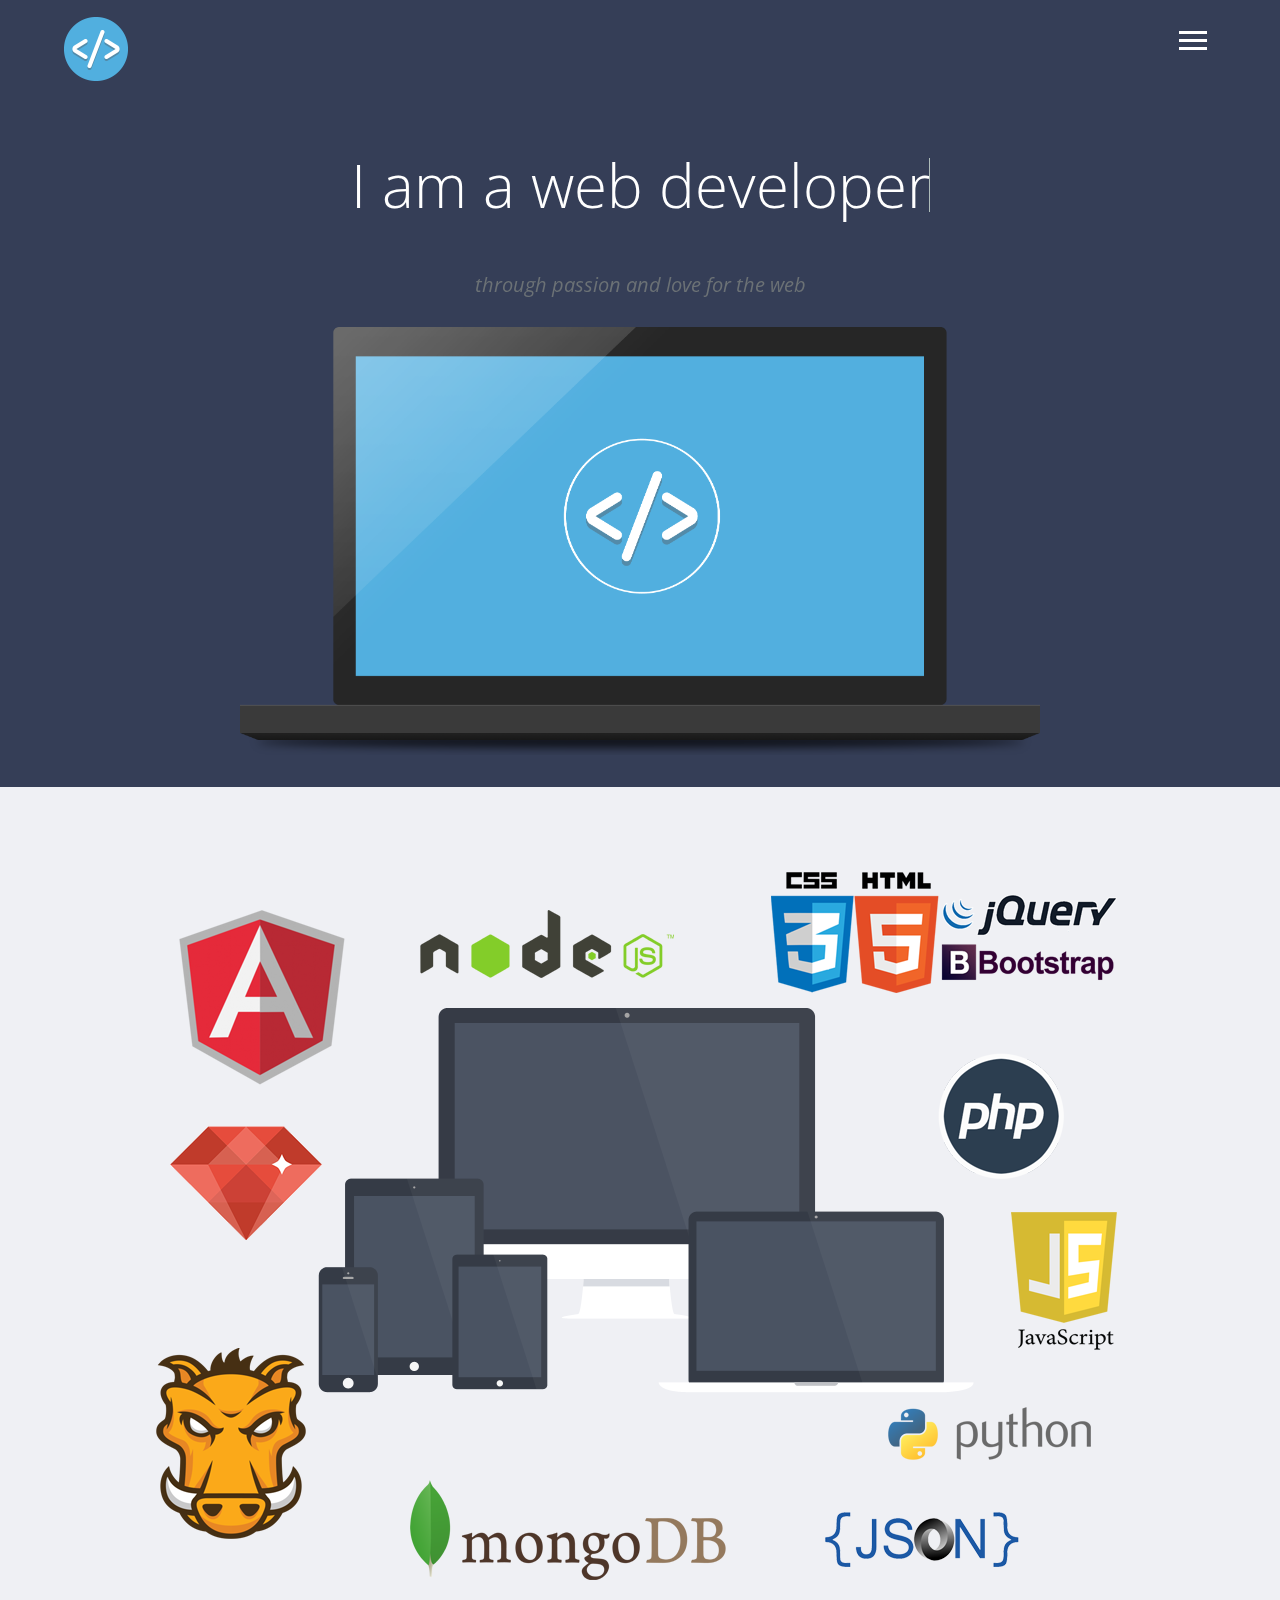
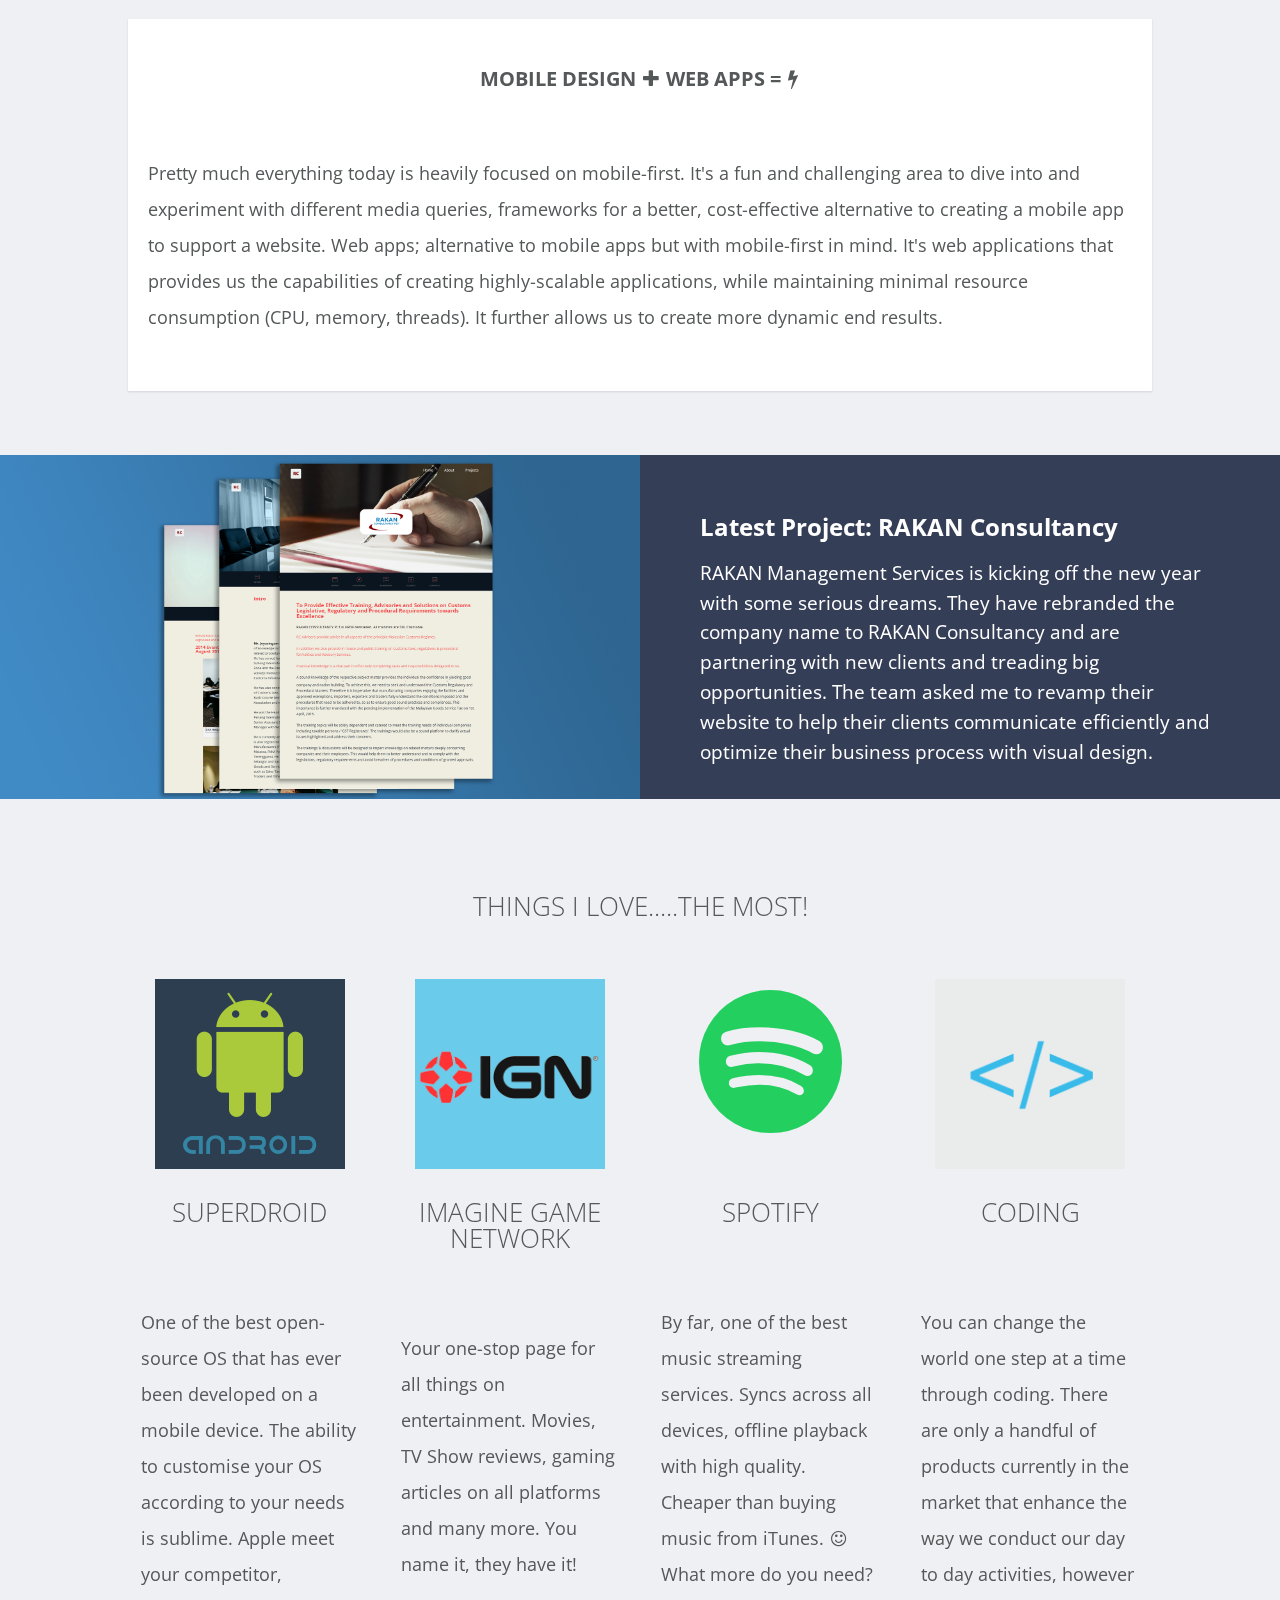
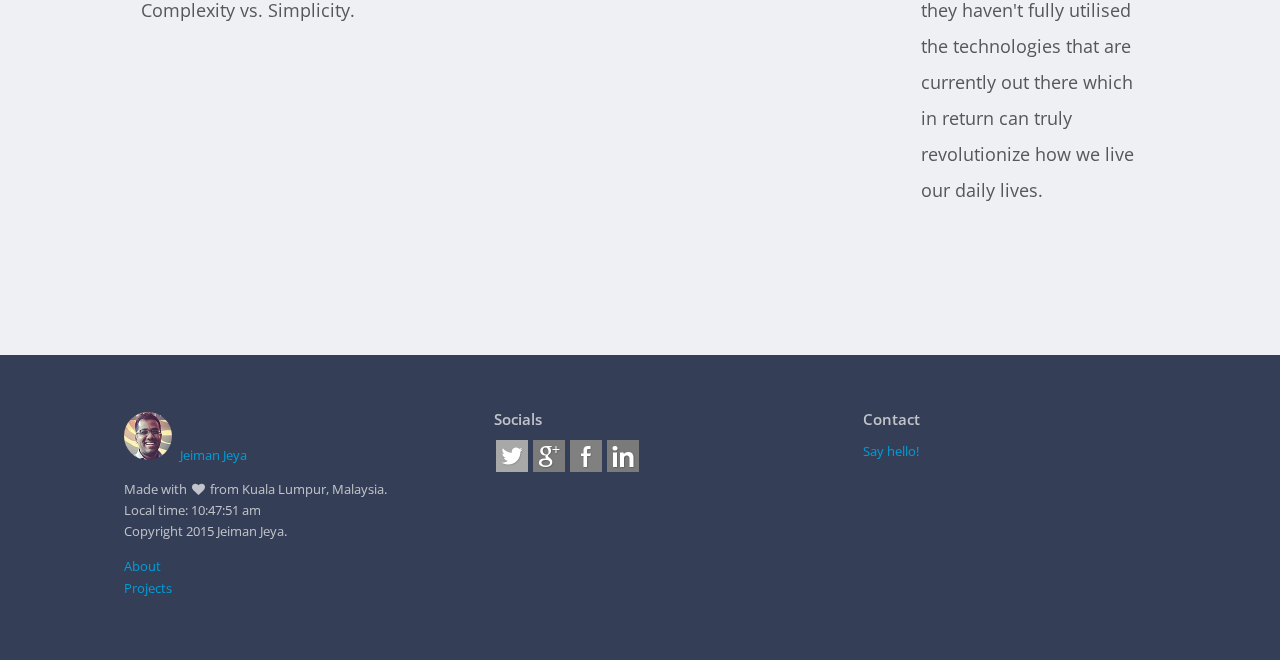
==== index.html @ 1b8a64f5 "Initial commit" ====
<!doctype html>
<html lang="en" class="no-js">

<head>
    <meta charset="UTF-8">
    <meta name="viewport" content="width=device-width, initial-scale=1, maximum-scale=1.0">

    <link href='http://fonts.googleapis.com/css?family=Open+Sans:300italic,400italic,600italic,700italic,800italic,400,300,600,700,800' rel='stylesheet' type='text/css'>
    <link rel="apple-touch-icon" href="/img/icons/60.png">
    <link rel="apple-touch-icon" sizes="76x76" href="/img/icons/76.png">
    <link rel="apple-touch-icon" sizes="120x120" href="/img/icons/120.png">
    <link rel="apple-touch-icon" sizes="152x152" href="/img/icons/152.png">

    <link rel="icon" sizes="196x196" href="/img/icons/196.png">
    <link rel="icon" sizes="128x128" href="/img/icons/128.png">
    <link rel="stylesheet" href="css/reset.css">
    <!-- CSS reset -->
    <link rel="stylesheet" href="css/style.css">
    <link rel="stylesheet" href="css/col-setup.css">
    <link rel="stylesheet" href="css/font-awesome.css">
    <!-- Resource style -->
    <script src="js/modernizr.js"></script>

    <!-- Modernizr -->

    <title>Jeiman Jeya</title>
</head>

<body>
    <header class="cd-header">
        <a class="cd-logo"><img src="img/cd-logo-small-v2.png" alt="Logo">
        </a>
        <a href="#0" class="cd-3d-nav-trigger">
			Menu
			<span></span>
		</a>
    </header>
    <!-- .cd-header -->

    <main>
        <section class="intro-container">
            <section class="cd-intro">
                <h1 class="cd-headline letters type">
                <span>I am a</span>
                <span class="cd-words-wrapper waiting">
                    <b class="is-visible">web developer</b>
                    <b>graphic designer</b>
                    <b>IT solutionist</b>
                    <b>software engineer</b>
                </span>
            </h1>
                <em>through passion and love for the web</em>
            </section>
            <!-- cd-intro -->

            <div class="main-img-preview">
                <img src="img/flat-laptop.png" alt="product quick view">
                <br>
                <br>
            </div>
        </section>

        <section class="cd-section">
            <img class="img-responsive" src="img/webapps.png" alt="webapps">

            <div class="container-box">
                <h2>Mobile Design <i class="fa fa-plus"></i> Web Apps = <i class="fa fa-bolt"></i></h2>

                <p>Pretty much everything today is heavily focused on mobile-first. It's a fun and challenging area to dive into and experiment with different media queries, frameworks for a better, cost-effective alternative to creating a mobile app to support a website. Web apps; alternative to mobile apps but with mobile-first in mind. It's web applications that provides us the capabilities of creating highly-scalable applications, while maintaining minimal resource consumption (CPU, memory, threads). It further allows us to create more dynamic end results.</p>
            </div>
        </section>
        <!-- .cd-section -->


        <section class="cd-single-item">
            <div class="cd-slider-wrapper">
                <ul class="cd-slider">
                    <li class="selected"><img src="img/img-1.jpg" alt="RAKAN Consultancy">
                    </li>
                </ul>
                <!-- cd-slider -->

                <ul class="cd-slider-navigation">
                    <li><a href="#0" class="cd-prev inactive">Next</a>
                    </li>
                    <li><a href="#0" class="cd-next">Prev</a>
                    </li>
                </ul>
                <!-- cd-slider-navigation -->

                <a href="#0" class="cd-close">Close</a>
            </div>
            <!-- cd-slider-wrapper -->

            <div class="cd-item-info">
                <h2>Latest Project: RAKAN Consultancy</h2>

                <p>RAKAN Management Services is kicking off the new year with some serious dreams. They have rebranded the company name to RAKAN Consultancy and are partnering with new clients and treading big opportunities. The team asked me to revamp their website to help their clients communicate efficiently and optimize their business process with visual design.</p>
            </div>
            <!-- cd-item-info -->
        </section>
        <!-- cd-single-item -->

        <section class="cd-section">


            <h2>Things I love.....the most!</h2>
            <div class="section group">
                <div class="col span_1_of_4"><img class="img-responsive" src="img/android.png" alt="android" width="190" height="190">
                    <h2>Superdroid</h2>
                    <p>One of the best open-source OS that has ever been developed on a mobile device. The ability to customise your OS according to your needs is sublime. Apple meet your competitor, Complexity vs. Simplicity.</p>
                </div>

                <div class="col span_1_of_4"><img class="img-responsive" src="img/ign.png" alt="ign" width="190" height="190">
                    <h2>Imagine Game Network</h2>
                    <p>Your one-stop page for all things on entertainment. Movies, TV Show reviews, gaming articles on all platforms and many more. You name it, they have it!</p>
                </div>

                <div class="col span_1_of_4">
                    <div class="spotify"><i class="fa fa-spotify fa-6x"></i>
                    </div>
                    <!--img class="img-responsive" src="img/bf3.png" alt="bf3" width="190" height="190"-->
                    <h2>Spotify</h2>
                    <p>By far, one of the best music streaming services. Syncs across all devices, offline playback with high quality. Cheaper than buying music from iTunes. <i class="fa fa-smile-o"></i> What more do you need?</p>
                </div>

                <div class="col span_1_of_4"><img class="img-responsive" src="img/coding.png" alt="coding" width="190" height="190">
                    <h2>Coding</h2>
                    <p>You can change the world one step at a time through coding. There are only a handful of products currently in the market that enhance the way we conduct our day to day activities, however they haven't fully utilised the technologies that are currently out there which in return can truly revolutionize how we live our daily lives.</p>
                </div>
            </div>
        </section>
        <!-- .cd-section -->

        <section class="cd-footer">

            <div class="section-footer group">
                <div class="col-footer span_1_of_3">
                    <span class="avatar-contact">
                    <img class="avatar" src="img/jeiman.png" alt="me"><a href="http://about.me/jeimanjeya"> Jeiman Jeya</a>
                </span>
                    <p>Made with <i class="fa fa-heart"></i> from Kuala Lumpur, Malaysia.
                        <br>Local time: <span id="clock">5:47:34 AM</span>
                        <br>Copyright 2015 Jeiman Jeya.</p>

                    <ul>
                        <li><a href="about.html">About</a>
                        </li>
                        <li><a href="projects.html">Projects</a>
                        </li>
                    </ul>
                </div>

                <div class="col-footer span_1_of_3">
                    <h4>Socials</h4>
                    <ul class="cd-social">
                        <li>
                            <a href="http://www.twitter.com/jeimanjeya"><img src="img/social/twitter128.png" alt="twitter">
                            </a>
                            <a href="https://plus.google.com/+JeimanJeya/"><img style="padding:0;" src="img/social/gplus128.png" alt="gplus" width="32px" height="32px">
                            </a>
                            <a href="http://www.facebook.com/jeiman.jeya"><img style="padding:0;" src="img//social/facebook128.png" alt="facebook" width="32px" height="32px">
                            </a>
                            <a href="http://uk.linkedin.com/pub/jeimansinggam-jeyasingam/43/21b/529/"><img style="padding:0;" src="img/social/linkedin128.png" alt="linkedin" width="32px" height="32px">
                            </a>
                        </li>
                    </ul>
                    <a href="http://bufferapp.com/add" class="buffer-add-button" data-text="Looking to hire someone for freelance web design work? Check this out.... " data-url="http:&#x2F;&#x2F;jeimanjeya.com&#x2F;" data-count="vertical" data-via="jeimanjeya"></a>
                    <script type="text/javascript" src="https://d389zggrogs7qo.cloudfront.net/js/button.js"></script>
                </div>

                <div class="col-footer span_1_of_3">
                    <h4>Contact</h4>
                    <ul>
                        <li><a href="mailto:hello@jeimanjeya.com">Say hello!</a>
                        </li>
                    </ul>
                </div>
            </div>
        </section>
        <!-- .cd-footer -->
    </main>

    <nav class="cd-3d-nav-container">
        <ul class="cd-3d-nav">
            <li class="cd-selected">
                <a href="index.html">Home</a>
            </li>

            <li>
                <a href="about.html">About</a>
            </li>

            <li>
                <a href="work.html">Work</a>
            </li>

            <li>
                <a href="techsols.html">Techsols</a>
            </li>

            <li>
                <a href="mailto:hello@jeimanjeya.com">Contact</a>
            </li>
        </ul>
        <!-- .cd-3d-nav -->

        <span class="cd-marker color-1"></span>
    </nav>
    <!-- .cd-3d-nav-container -->
    <script src="js/jquery-2.1.1.js"></script>
    <script src="js/main.js"></script>
    <script src="js/main-headline.js"></script>
    <script src="js/main-latestproject.js"></script>
    <script src="js/moment.js"></script>
    <script src="js/moment-timezone.js"></script>
    <script src="js/moment-timezone-data.js"></script>
    <script src="js/clock.js"></script>
    <!-- Resource jQuery -->
</body>

</html>
---- css/style.css ----
@import url(http://fonts.googleapis.com/css?family=Open+Sans:400,300,600,700,800);
/* --------------------x------------ 

Primary style

-------------------------------- */
/* line 14, C:/Users/Jeiman/Google Drive/4- Projects/Portfolio - 2015/web-2015-v7/scss/style.scss */
*, *::after, *::before {
  -webkit-box-sizing: border-box;
  -moz-box-sizing: border-box;
  box-sizing: border-box; }

/* line 19, C:/Users/Jeiman/Google Drive/4- Projects/Portfolio - 2015/web-2015-v7/scss/style.scss */
*::after, *::before {
  content: ''; }

/* line 23, C:/Users/Jeiman/Google Drive/4- Projects/Portfolio - 2015/web-2015-v7/scss/style.scss */
html {
  font-size: 62.5%; }

/* line 27, C:/Users/Jeiman/Google Drive/4- Projects/Portfolio - 2015/web-2015-v7/scss/style.scss */
body {
  font-size: 1.6rem;
  font-family: 'Open Sans', sans-serif;
  background-color: #353E57; }

/* line 35, C:/Users/Jeiman/Google Drive/4- Projects/Portfolio - 2015/web-2015-v7/scss/style.scss */
a {
  color: #4183D7;
  text-decoration: none; }
  /* line 38, C:/Users/Jeiman/Google Drive/4- Projects/Portfolio - 2015/web-2015-v7/scss/style.scss */
  a:hover {
    color: #6BB9F0; }

/* line 43, C:/Users/Jeiman/Google Drive/4- Projects/Portfolio - 2015/web-2015-v7/scss/style.scss */
p {
  font-size: 14pt;
  margin: 2em 2em;
  line-height: 1.6;
  -webkit-font-smoothing: antialiased;
  -moz-osx-font-smoothing: grayscale; }
  /* line 48, C:/Users/Jeiman/Google Drive/4- Projects/Portfolio - 2015/web-2015-v7/scss/style.scss */
  p.white {
    color: #ffffff;
    font-weight: 300; }
  /* line 52, C:/Users/Jeiman/Google Drive/4- Projects/Portfolio - 2015/web-2015-v7/scss/style.scss */
  p.headline-tag {
    color: red;
    font-style: italic; }

/* line 58, C:/Users/Jeiman/Google Drive/4- Projects/Portfolio - 2015/web-2015-v7/scss/style.scss */
em {
  display: block;
  color: #6b7175;
  font-style: italic;
  font-size: 2rem;
  margin: 0.6em 0; }

/* line 67, C:/Users/Jeiman/Google Drive/4- Projects/Portfolio - 2015/web-2015-v7/scss/style.scss */
img.img-responsive {
  max-width: 100%;
  height: auto;
  display: block;
  margin-left: auto;
  margin-right: auto; }

/* line 76, C:/Users/Jeiman/Google Drive/4- Projects/Portfolio - 2015/web-2015-v7/scss/style.scss */
.techsols {
  width: 399px;
  height: 465px; }

/* line 81, C:/Users/Jeiman/Google Drive/4- Projects/Portfolio - 2015/web-2015-v7/scss/style.scss */
.services {
  width: 130px;
  height: 130px; }

/* line 86, C:/Users/Jeiman/Google Drive/4- Projects/Portfolio - 2015/web-2015-v7/scss/style.scss */
.panel {
  background: #ffffff;
  border: 1px solid #e6e6e6;
  -webkit-border-radius: 3px;
  -moz-border-radius: 3px;
  border-radius: 3px;
  margin-bottom: 30px; }
  /* line 93, C:/Users/Jeiman/Google Drive/4- Projects/Portfolio - 2015/web-2015-v7/scss/style.scss */
  .panel h2 {
    background: #33b5e5;
    /*height: 64px;*/
    margin: -1px -1px 0;
    padding: 0 15px;
    border-radius: 3px 3px 0 0;
    color: #ffffff;
    font-size: 1.5em;
    line-height: 34px; }
  /* line 104, C:/Users/Jeiman/Google Drive/4- Projects/Portfolio - 2015/web-2015-v7/scss/style.scss */
  .panel p {
    padding: 10px; }
  /* line 108, C:/Users/Jeiman/Google Drive/4- Projects/Portfolio - 2015/web-2015-v7/scss/style.scss */
  .panel ul li {
    padding: 15px;
    border-bottom: 1px solid #e6e6e6; }
    /* line 111, C:/Users/Jeiman/Google Drive/4- Projects/Portfolio - 2015/web-2015-v7/scss/style.scss */
    .panel ul li span {
      text-align: left;
      /*width:20%;*/
      padding-right: 55px;
      display: table-cell; }
      /* line 117, C:/Users/Jeiman/Google Drive/4- Projects/Portfolio - 2015/web-2015-v7/scss/style.scss */
      .panel ul li span i {
        padding-left: 3px;
        padding-top: 4px;
        display: inline-block;
        color: #33b5e5; }
      /* line 123, C:/Users/Jeiman/Google Drive/4- Projects/Portfolio - 2015/web-2015-v7/scss/style.scss */
      .panel ul li span.date {
        padding-top: 10px;
        font-size: 20px; }

/* line 132, C:/Users/Jeiman/Google Drive/4- Projects/Portfolio - 2015/web-2015-v7/scss/style.scss */
.panel-skills {
  background: #ffffff;
  border: 1px solid #e6e6e6;
  -webkit-border-radius: 3px;
  -moz-border-radius: 3px;
  border-radius: 3px;
  margin-bottom: 30px; }
  /* line 139, C:/Users/Jeiman/Google Drive/4- Projects/Portfolio - 2015/web-2015-v7/scss/style.scss */
  .panel-skills h2 {
    background: #33b5e5;
    /*height: 64px;*/
    margin: -1px -1px 0;
    padding: 0 15px;
    border-radius: 3px 3px 0 0;
    color: #ffffff;
    font-size: 1.5em;
    line-height: 34px; }
  /* line 151, C:/Users/Jeiman/Google Drive/4- Projects/Portfolio - 2015/web-2015-v7/scss/style.scss */
  .panel-skills ul li {
    font-size: 15px;
    padding: 15px;
    margin: 10px 8px;
    -webkit-border-radius: 3px;
    -moz-border-radius: 3px;
    border-radius: 3px;
    background: #33b5e5;
    color: #fff;
    display: inline-block; }

/* line 165, C:/Users/Jeiman/Google Drive/4- Projects/Portfolio - 2015/web-2015-v7/scss/style.scss */
.spotify {
  color: #23D05F;
  height: 190px;
  text-align: center; }

/* line 171, C:/Users/Jeiman/Google Drive/4- Projects/Portfolio - 2015/web-2015-v7/scss/style.scss */
.cd-btn {
  position: relative;
  text-align: center;
  display: inline-block;
  padding: 1em 2em;
  background-color: #353E57;
  color: #ffffff;
  font-weight: bold;
  -webkit-font-smoothing: antialiased;
  -moz-osx-font-smoothing: grayscale;
  border-radius: 50px;
  /*box-shadow: inset 0 1px 0 rgba(#fff, .5), 0 0 5px rgba(#000, .1);*/
  -webkit-transition: all 0.2s;
  -moz-transition: all 0.2s;
  transition: all 0.2s; }
  /* line 184, C:/Users/Jeiman/Google Drive/4- Projects/Portfolio - 2015/web-2015-v7/scss/style.scss */
  .no-touch .cd-btn:hover {
    /*box-shadow: inset 0 1px 0 rgba(#fff, .5), 0 0 20px rgba(#000, .3);*/
    color: #009ed6; }

/* line 191, C:/Users/Jeiman/Google Drive/4- Projects/Portfolio - 2015/web-2015-v7/scss/style.scss */
.cd-panel {
  position: fixed;
  top: 0;
  left: 0;
  height: 100%;
  width: 100%;
  visibility: hidden;
  -webkit-transition: visibility 0s 0.6s;
  -moz-transition: visibility 0s 0.6s;
  transition: visibility 0s 0.6s; }
  /* line 199, C:/Users/Jeiman/Google Drive/4- Projects/Portfolio - 2015/web-2015-v7/scss/style.scss */
  .cd-panel::after {
    /* overlay layer */
    position: absolute;
    top: 0;
    left: 0;
    width: 100%;
    height: 100%;
    background: rgba(0, 0, 0, 0);
    cursor: pointer;
    -webkit-transition: background 0.3s 0.3s;
    -moz-transition: background 0.3s 0.3s;
    transition: background 0.3s 0.3s; }
  /* line 211, C:/Users/Jeiman/Google Drive/4- Projects/Portfolio - 2015/web-2015-v7/scss/style.scss */
  .cd-panel.is-visible {
    visibility: visible;
    -webkit-transition: visibility 0s 0s;
    -moz-transition: visibility 0s 0s;
    transition: visibility 0s 0s; }
    /* line 214, C:/Users/Jeiman/Google Drive/4- Projects/Portfolio - 2015/web-2015-v7/scss/style.scss */
    .cd-panel.is-visible::after {
      background: rgba(0, 0, 0, 0.6);
      -webkit-transition: background 0.3s 0s;
      -moz-transition: background 0.3s 0s;
      transition: background 0.3s 0s; }
    /* line 218, C:/Users/Jeiman/Google Drive/4- Projects/Portfolio - 2015/web-2015-v7/scss/style.scss */
    .cd-panel.is-visible .cd-panel-close::before {
      -webkit-animation: cd-close-1 0.6s 0.3s;
      -moz-animation: cd-close-1 0.6s 0.3s;
      animation: cd-close-1 0.6s 0.3s; }
    /* line 221, C:/Users/Jeiman/Google Drive/4- Projects/Portfolio - 2015/web-2015-v7/scss/style.scss */
    .cd-panel.is-visible .cd-panel-close::after {
      -webkit-animation: cd-close-2 0.6s 0.3s;
      -moz-animation: cd-close-2 0.6s 0.3s;
      animation: cd-close-2 0.6s 0.3s; }

@-webkit-keyframes cd-close-1 {
  /* line 228, C:/Users/Jeiman/Google Drive/4- Projects/Portfolio - 2015/web-2015-v7/scss/style.scss */
  0%, 50% {
    -webkit-transform: rotate(0); }

  /* line 231, C:/Users/Jeiman/Google Drive/4- Projects/Portfolio - 2015/web-2015-v7/scss/style.scss */
  100% {
    -webkit-transform: rotate(45deg); } }

@-moz-keyframes cd-close-1 {
  /* line 228, C:/Users/Jeiman/Google Drive/4- Projects/Portfolio - 2015/web-2015-v7/scss/style.scss */
  0%, 50% {
    -moz-transform: rotate(0); }

  /* line 231, C:/Users/Jeiman/Google Drive/4- Projects/Portfolio - 2015/web-2015-v7/scss/style.scss */
  100% {
    -moz-transform: rotate(45deg); } }

@keyframes cd-close-1 {
  /* line 228, C:/Users/Jeiman/Google Drive/4- Projects/Portfolio - 2015/web-2015-v7/scss/style.scss */
  0%, 50% {
    -webkit-transform: rotate(0);
    -moz-transform: rotate(0);
    -ms-transform: rotate(0);
    -o-transform: rotate(0);
    transform: rotate(0); }

  /* line 231, C:/Users/Jeiman/Google Drive/4- Projects/Portfolio - 2015/web-2015-v7/scss/style.scss */
  100% {
    -webkit-transform: rotate(45deg);
    -moz-transform: rotate(45deg);
    -ms-transform: rotate(45deg);
    -o-transform: rotate(45deg);
    transform: rotate(45deg); } }

@-webkit-keyframes cd-close-2 {
  /* line 237, C:/Users/Jeiman/Google Drive/4- Projects/Portfolio - 2015/web-2015-v7/scss/style.scss */
  0%, 50% {
    -webkit-transform: rotate(0); }

  /* line 240, C:/Users/Jeiman/Google Drive/4- Projects/Portfolio - 2015/web-2015-v7/scss/style.scss */
  100% {
    -webkit-transform: rotate(-45deg); } }

@-moz-keyframes cd-close-2 {
  /* line 237, C:/Users/Jeiman/Google Drive/4- Projects/Portfolio - 2015/web-2015-v7/scss/style.scss */
  0%, 50% {
    -moz-transform: rotate(0); }

  /* line 240, C:/Users/Jeiman/Google Drive/4- Projects/Portfolio - 2015/web-2015-v7/scss/style.scss */
  100% {
    -moz-transform: rotate(-45deg); } }

@keyframes cd-close-2 {
  /* line 237, C:/Users/Jeiman/Google Drive/4- Projects/Portfolio - 2015/web-2015-v7/scss/style.scss */
  0%, 50% {
    -webkit-transform: rotate(0);
    -moz-transform: rotate(0);
    -ms-transform: rotate(0);
    -o-transform: rotate(0);
    transform: rotate(0); }

  /* line 240, C:/Users/Jeiman/Google Drive/4- Projects/Portfolio - 2015/web-2015-v7/scss/style.scss */
  100% {
    -webkit-transform: rotate(-45deg);
    -moz-transform: rotate(-45deg);
    -ms-transform: rotate(-45deg);
    -o-transform: rotate(-45deg);
    transform: rotate(-45deg); } }

/* line 245, C:/Users/Jeiman/Google Drive/4- Projects/Portfolio - 2015/web-2015-v7/scss/style.scss */
.cd-panel-header {
  position: fixed;
  width: 90%;
  height: 50px;
  line-height: 50px;
  background: rgba(255, 255, 255, 0.96);
  z-index: 2;
  box-shadow: 0 1px 1px rgba(0, 0, 0, 0.08);
  -webkit-transition: top 0.3s 0s;
  -moz-transition: top 0.3s 0s;
  transition: top 0.3s 0s; }
  /* line 254, C:/Users/Jeiman/Google Drive/4- Projects/Portfolio - 2015/web-2015-v7/scss/style.scss */
  .cd-panel-header h1 {
    font-weight: bold;
    color: #353E57;
    padding-left: 5%; }
  /* line 260, C:/Users/Jeiman/Google Drive/4- Projects/Portfolio - 2015/web-2015-v7/scss/style.scss */
  .from-right .cd-panel-header, .from-left .cd-panel-header {
    top: -50px; }
  /* line 263, C:/Users/Jeiman/Google Drive/4- Projects/Portfolio - 2015/web-2015-v7/scss/style.scss */
  .from-right .cd-panel-header {
    right: 0; }
  /* line 266, C:/Users/Jeiman/Google Drive/4- Projects/Portfolio - 2015/web-2015-v7/scss/style.scss */
  .from-left .cd-panel-header {
    left: 0; }
  /* line 269, C:/Users/Jeiman/Google Drive/4- Projects/Portfolio - 2015/web-2015-v7/scss/style.scss */
  .is-visible .cd-panel-header {
    top: 0;
    -webkit-transition: top 0.3s 0.3s;
    -moz-transition: top 0.3s 0.3s;
    transition: top 0.3s 0.3s; }
  @media only screen and (min-width: 768px) {
    .cd-panel-header {
      width: 70%; } }
  @media only screen and (min-width: 1170px) {
    .cd-panel-header {
      width: 50%; } }

/* line 281, C:/Users/Jeiman/Google Drive/4- Projects/Portfolio - 2015/web-2015-v7/scss/style.scss */
.cd-panel-close {
  position: absolute;
  top: 0;
  right: 0;
  height: 100%;
  width: 60px;
  /* image replacement */
  display: inline-block;
  overflow: hidden;
  text-indent: 100%;
  white-space: nowrap; }
  /* line 293, C:/Users/Jeiman/Google Drive/4- Projects/Portfolio - 2015/web-2015-v7/scss/style.scss */
  .cd-panel-close::before, .cd-panel-close::after {
    /* close icon created in CSS */
    position: absolute;
    top: 22px;
    left: 20px;
    height: 3px;
    width: 20px;
    background-color: #424f5c;
    /* this fixes a bug where pseudo elements are slighty off position */
    -webkit-backface-visibility: hidden;
    backface-visibility: hidden; }
  /* line 307, C:/Users/Jeiman/Google Drive/4- Projects/Portfolio - 2015/web-2015-v7/scss/style.scss */
  .cd-panel-close::before {
    -webkit-transform: rotate(45deg);
    -moz-transform: rotate(45deg);
    -ms-transform: rotate(45deg);
    -o-transform: rotate(45deg);
    transform: rotate(45deg); }
  /* line 310, C:/Users/Jeiman/Google Drive/4- Projects/Portfolio - 2015/web-2015-v7/scss/style.scss */
  .cd-panel-close::after {
    -webkit-transform: rotate(-45deg);
    -moz-transform: rotate(-45deg);
    -ms-transform: rotate(-45deg);
    -o-transform: rotate(-45deg);
    transform: rotate(-45deg); }
  /* line 313, C:/Users/Jeiman/Google Drive/4- Projects/Portfolio - 2015/web-2015-v7/scss/style.scss */
  .no-touch .cd-panel-close:hover {
    background-color: #424f5c; }
    /* line 315, C:/Users/Jeiman/Google Drive/4- Projects/Portfolio - 2015/web-2015-v7/scss/style.scss */
    .no-touch .cd-panel-close:hover::before, .no-touch .cd-panel-close:hover::after {
      background-color: #ffffff;
      -webkit-transition-property: -webkit-transform;
      -moz-transition-property: -moz-transform;
      transition-property: transform;
      -webkit-transition-duration: 0.3s;
      -moz-transition-duration: 0.3s;
      transition-duration: 0.3s; }
    /* line 320, C:/Users/Jeiman/Google Drive/4- Projects/Portfolio - 2015/web-2015-v7/scss/style.scss */
    .no-touch .cd-panel-close:hover::before {
      -webkit-transform: rotate(220deg);
      -moz-transform: rotate(220deg);
      -ms-transform: rotate(220deg);
      -o-transform: rotate(220deg);
      transform: rotate(220deg); }
    /* line 323, C:/Users/Jeiman/Google Drive/4- Projects/Portfolio - 2015/web-2015-v7/scss/style.scss */
    .no-touch .cd-panel-close:hover::after {
      -webkit-transform: rotate(135deg);
      -moz-transform: rotate(135deg);
      -ms-transform: rotate(135deg);
      -o-transform: rotate(135deg);
      transform: rotate(135deg); }

/* line 329, C:/Users/Jeiman/Google Drive/4- Projects/Portfolio - 2015/web-2015-v7/scss/style.scss */
.cd-panel-container {
  position: fixed;
  width: 90%;
  height: 100%;
  top: 0;
  background: #dbe2e9;
  z-index: 1;
  -webkit-transition-property: -webkit-transform;
  -moz-transition-property: -moz-transform;
  transition-property: transform;
  -webkit-transition-duration: 0.3s;
  -moz-transition-duration: 0.3s;
  transition-duration: 0.3s;
  -webkit-transition-delay: 0.3s;
  -moz-transition-delay: 0.3s;
  transition-delay: 0.3s; }
  /* line 339, C:/Users/Jeiman/Google Drive/4- Projects/Portfolio - 2015/web-2015-v7/scss/style.scss */
  .from-right .cd-panel-container {
    right: 0;
    -webkit-transform: translate3d(100%, 0, 0);
    -moz-transform: translate3d(100%, 0, 0);
    -ms-transform: translate3d(100%, 0, 0);
    -o-transform: translate3d(100%, 0, 0);
    transform: translate3d(100%, 0, 0); }
  /* line 343, C:/Users/Jeiman/Google Drive/4- Projects/Portfolio - 2015/web-2015-v7/scss/style.scss */
  .from-left .cd-panel-container {
    left: 0;
    -webkit-transform: translate3d(-100%, 0, 0);
    -moz-transform: translate3d(-100%, 0, 0);
    -ms-transform: translate3d(-100%, 0, 0);
    -o-transform: translate3d(-100%, 0, 0);
    transform: translate3d(-100%, 0, 0); }
  /* line 347, C:/Users/Jeiman/Google Drive/4- Projects/Portfolio - 2015/web-2015-v7/scss/style.scss */
  .is-visible .cd-panel-container {
    -webkit-transform: translate3d(0, 0, 0);
    -moz-transform: translate3d(0, 0, 0);
    -ms-transform: translate3d(0, 0, 0);
    -o-transform: translate3d(0, 0, 0);
    transform: translate3d(0, 0, 0);
    -webkit-transition-delay: 0s;
    -moz-transition-delay: 0s;
    transition-delay: 0s; }
  @media only screen and (min-width: 768px) {
    .cd-panel-container {
      width: 70%; } }
  @media only screen and (min-width: 1170px) {
    .cd-panel-container {
      width: 50%; } }

/* line 359, C:/Users/Jeiman/Google Drive/4- Projects/Portfolio - 2015/web-2015-v7/scss/style.scss */
.cd-panel-content {
  position: absolute;
  top: 0;
  left: 0;
  width: 100%;
  height: 100%;
  padding: 70px 5%;
  overflow: auto;
  /* smooth scrolling on touch devices */
  -webkit-overflow-scrolling: touch; }
  /* line 370, C:/Users/Jeiman/Google Drive/4- Projects/Portfolio - 2015/web-2015-v7/scss/style.scss */
  .cd-panel-content p {
    /*@include font-size(14px);*/
    color: #424f5c;
    line-height: 1.4;
    margin: 2em 0; }
    /* line 376, C:/Users/Jeiman/Google Drive/4- Projects/Portfolio - 2015/web-2015-v7/scss/style.scss */
    .cd-panel-content p:first-of-type {
      margin-top: 0; }
  @media only screen and (min-width: 768px) {
    /* line 381, C:/Users/Jeiman/Google Drive/4- Projects/Portfolio - 2015/web-2015-v7/scss/style.scss */
    .cd-panel-content p {
      /*@include font-size(16px);*/
      line-height: 1.6; }
 }

/* -------------------------------- 

Main Components 

-------------------------------- */
/* line 394, C:/Users/Jeiman/Google Drive/4- Projects/Portfolio - 2015/web-2015-v7/scss/style.scss */
.cd-header {
  height: 95px;
  width: 90%;
  margin: 0 auto;
  -webkit-transition: -webkit-transform 0.5s;
  -moz-transition: -moz-transform 0.5s;
  transition: transform 0.5s;
  /* Force Hardware Acceleration in WebKit */
  -webkit-transform: translateZ(0);
  -moz-transform: translateZ(0);
  -ms-transform: translateZ(0);
  -o-transform: translateZ(0);
  transform: translateZ(0);
  -webkit-backface-visibility: hidden;
  backface-visibility: hidden; }
  /* line 15, c:\Program Files (x86)\Prepros\resources\app\node_modules\node-bourbon\assets\stylesheets/addons/clearfix */
  .cd-header:after {
    content: "";
    display: table;
    clear: both; }
  /* line 404, C:/Users/Jeiman/Google Drive/4- Projects/Portfolio - 2015/web-2015-v7/scss/style.scss */
  .cd-header.nav-is-visible {
    -webkit-transform: translateY(80px);
    -moz-transform: translateY(80px);
    -ms-transform: translateY(80px);
    -o-transform: translateY(80px);
    transform: translateY(80px); }
  @media only screen and (min-width: 768px) {
    /* line 408, C:/Users/Jeiman/Google Drive/4- Projects/Portfolio - 2015/web-2015-v7/scss/style.scss */
    .cd-header.nav-is-visible {
      -webkit-transform: translateY(170px);
      -moz-transform: translateY(170px);
      -ms-transform: translateY(170px);
      -o-transform: translateY(170px);
      transform: translateY(170px); }
 }

/* line 414, C:/Users/Jeiman/Google Drive/4- Projects/Portfolio - 2015/web-2015-v7/scss/style.scss */
.cd-logo {
  float: left;
  margin-top: 17px; }
  /* line 417, C:/Users/Jeiman/Google Drive/4- Projects/Portfolio - 2015/web-2015-v7/scss/style.scss */
  .cd-logo img {
    width: 64px;
    height: 64px; }

/* line 423, C:/Users/Jeiman/Google Drive/4- Projects/Portfolio - 2015/web-2015-v7/scss/style.scss */
.cd-3d-nav-trigger {
  position: relative;
  float: right;
  height: 45px;
  width: 45px;
  margin-top: 18px;
  /* replace text with background image */
  overflow: hidden;
  text-indent: 100%;
  white-space: nowrap;
  color: transparent; }
  /* line 435, C:/Users/Jeiman/Google Drive/4- Projects/Portfolio - 2015/web-2015-v7/scss/style.scss */
  .cd-3d-nav-trigger span, .cd-3d-nav-trigger span::before, .cd-3d-nav-trigger span::after {
    /* hamburger icon in CSS */
    position: absolute;
    width: 28px;
    height: 3px;
    background-color: #FFF;
    -webkit-backface-visibility: hidden;
    backface-visibility: hidden; }
  /* line 444, C:/Users/Jeiman/Google Drive/4- Projects/Portfolio - 2015/web-2015-v7/scss/style.scss */
  .cd-3d-nav-trigger span {
    /* this is the central line */
    top: 21px;
    left: 8px;
    -webkit-transition: background 0.2s 0.5s;
    -moz-transition: background 0.2s 0.5s;
    transition: background 0.2s 0.5s; }
    /* line 450, C:/Users/Jeiman/Google Drive/4- Projects/Portfolio - 2015/web-2015-v7/scss/style.scss */
    .cd-3d-nav-trigger span::before, .cd-3d-nav-trigger span:after {
      /* these are the upper and lower lines */
      content: '';
      left: 0;
      -webkit-transition: -webkit-transform 0.2s 0.5s;
      -moz-transition: -moz-transform 0.2s 0.5s;
      transition: transform 0.2s 0.5s; }
    /* line 457, C:/Users/Jeiman/Google Drive/4- Projects/Portfolio - 2015/web-2015-v7/scss/style.scss */
    .cd-3d-nav-trigger span::before {
      bottom: 8px; }
    /* line 460, C:/Users/Jeiman/Google Drive/4- Projects/Portfolio - 2015/web-2015-v7/scss/style.scss */
    .cd-3d-nav-trigger span::after {
      top: 8px; }
  /* line 465, C:/Users/Jeiman/Google Drive/4- Projects/Portfolio - 2015/web-2015-v7/scss/style.scss */
  .nav-is-visible .cd-3d-nav-trigger span {
    /* hide line in the center */
    background-color: rgba(255, 255, 255, 0); }
    /* line 469, C:/Users/Jeiman/Google Drive/4- Projects/Portfolio - 2015/web-2015-v7/scss/style.scss */
    .nav-is-visible .cd-3d-nav-trigger span::before, .nav-is-visible .cd-3d-nav-trigger span::after {
      /* keep visible other 2 lines */
      background-color: white; }
    /* line 474, C:/Users/Jeiman/Google Drive/4- Projects/Portfolio - 2015/web-2015-v7/scss/style.scss */
    .nav-is-visible .cd-3d-nav-trigger span::before {
      -webkit-transform: translateY(8px) rotate(-45deg);
      -moz-transform: translateY(8px) rotate(-45deg);
      -ms-transform: translateY(8px) rotate(-45deg);
      -o-transform: translateY(8px) rotate(-45deg);
      transform: translateY(8px) rotate(-45deg); }
    /* line 477, C:/Users/Jeiman/Google Drive/4- Projects/Portfolio - 2015/web-2015-v7/scss/style.scss */
    .nav-is-visible .cd-3d-nav-trigger span::after {
      -webkit-transform: translateY(-8px) rotate(45deg);
      -moz-transform: translateY(-8px) rotate(45deg);
      -ms-transform: translateY(-8px) rotate(45deg);
      -o-transform: translateY(-8px) rotate(45deg);
      transform: translateY(-8px) rotate(45deg); }

/* line 484, C:/Users/Jeiman/Google Drive/4- Projects/Portfolio - 2015/web-2015-v7/scss/style.scss */
.cd-3d-nav-container {
  /* this is the 3D navigation container */
  position: fixed;
  top: 0;
  left: 0;
  height: 80px;
  width: 100%;
  background-color: #000000;
  visibility: hidden;
  /* enable a 3D-space for children elements */
  -webkit-perspective: 1000px;
  -moz-perspective: 1000px;
  perspective: 1000px;
  -webkit-transform: translateY(-100%);
  -moz-transform: translateY(-100%);
  -ms-transform: translateY(-100%);
  -o-transform: translateY(-100%);
  transform: translateY(-100%);
  -webkit-transition: -webkit-transform 0.5s 0s, visibility 0s 0.5s;
  -moz-transition: -moz-transform 0.5s 0s, visibility 0s 0.5s;
  transition: transform 0.5s 0s, visibility 0s 0.5s; }
  /* line 501, C:/Users/Jeiman/Google Drive/4- Projects/Portfolio - 2015/web-2015-v7/scss/style.scss */
  .cd-3d-nav-container.nav-is-visible {
    visibility: visible;
    -webkit-transform: translateY(0);
    -moz-transform: translateY(0);
    -ms-transform: translateY(0);
    -o-transform: translateY(0);
    transform: translateY(0);
    -webkit-transition: -webkit-transform 0.5s 0s, visibility 0.5s 0s;
    -moz-transition: -moz-transform 0.5s 0s, visibility 0.5s 0s;
    transition: transform 0.5s 0s, visibility 0.5s 0s; }
  @media only screen and (min-width: 768px) {
    .cd-3d-nav-container {
      height: 170px; } }

/* line 513, C:/Users/Jeiman/Google Drive/4- Projects/Portfolio - 2015/web-2015-v7/scss/style.scss */
.cd-3d-nav {
  /* this is the 3D rotating navigation */
  position: relative;
  height: 100%;
  background-color: #2A3043;
  /* Force Hardware Acceleration */
  -webkit-transform: translateZ(0);
  -moz-transform: translateZ(0);
  -ms-transform: translateZ(0);
  -o-transform: translateZ(0);
  transform: translateZ(0);
  -webkit-backface-visibility: hidden;
  backface-visibility: hidden;
  -webkit-transform-origin: center bottom;
  -moz-transform-origin: center bottom;
  -ms-transform-origin: center bottom;
  -o-transform-origin: center bottom;
  transform-origin: center bottom;
  -webkit-transform: rotateX(90deg);
  -moz-transform: rotateX(90deg);
  -ms-transform: rotateX(90deg);
  -o-transform: rotateX(90deg);
  transform: rotateX(90deg);
  -webkit-transition: -webkit-transform 0.5s;
  -moz-transition: -moz-transform 0.5s;
  transition: transform 0.5s; }
  /* line 526, C:/Users/Jeiman/Google Drive/4- Projects/Portfolio - 2015/web-2015-v7/scss/style.scss */
  .cd-3d-nav::after {
    /* menu dark cover layer - to enhance perspective effect */
    content: '';
    position: absolute;
    top: 0;
    left: 0;
    height: 100%;
    width: 100%;
    background-color: #000000;
    opacity: 1;
    visibility: visible;
    -webkit-transition: opacity 0.5s 0s, visibility 0.5s 0s;
    -moz-transition: opacity 0.5s 0s, visibility 0.5s 0s;
    transition: opacity 0.5s 0s, visibility 0.5s 0s; }
  /* line 540, C:/Users/Jeiman/Google Drive/4- Projects/Portfolio - 2015/web-2015-v7/scss/style.scss */
  .cd-3d-nav li {
    height: 100%;
    width: 20%;
    float: left; }
    /* line 543, C:/Users/Jeiman/Google Drive/4- Projects/Portfolio - 2015/web-2015-v7/scss/style.scss */
    .cd-3d-nav li:first-of-type a::before {
      background-image: url(../img/icon-1.svg); }
    /* line 546, C:/Users/Jeiman/Google Drive/4- Projects/Portfolio - 2015/web-2015-v7/scss/style.scss */
    .cd-3d-nav li:nth-of-type(2) a::before {
      background-image: url(../img/icon-2.svg); }
    /* line 549, C:/Users/Jeiman/Google Drive/4- Projects/Portfolio - 2015/web-2015-v7/scss/style.scss */
    .cd-3d-nav li:nth-of-type(3) a::before {
      background-image: url(../img/icon-3.svg); }
    /* line 552, C:/Users/Jeiman/Google Drive/4- Projects/Portfolio - 2015/web-2015-v7/scss/style.scss */
    .cd-3d-nav li:nth-of-type(4) a::before {
      background-image: url(../img/icon-4.svg); }
    /* line 555, C:/Users/Jeiman/Google Drive/4- Projects/Portfolio - 2015/web-2015-v7/scss/style.scss */
    .cd-3d-nav li:nth-of-type(5) a::before {
      background-image: url(../img/icon-5.svg); }
  /* line 559, C:/Users/Jeiman/Google Drive/4- Projects/Portfolio - 2015/web-2015-v7/scss/style.scss */
  .cd-3d-nav a {
    position: relative;
    display: block;
    height: 100%;
    color: transparent;
    -webkit-transition: background-color 0.2s;
    -moz-transition: background-color 0.2s;
    transition: background-color 0.2s; }
    /* line 565, C:/Users/Jeiman/Google Drive/4- Projects/Portfolio - 2015/web-2015-v7/scss/style.scss */
    .cd-3d-nav a::before {
      /* navigation icons */
      content: '';
      height: 32px;
      width: 32px;
      position: absolute;
      left: 50%;
      top: 50%;
      bottom: auto;
      right: auto;
      -webkit-transform: translateX(-50%) translateY(-50%);
      -moz-transform: translateX(-50%) translateY(-50%);
      -ms-transform: translateX(-50%) translateY(-50%);
      -o-transform: translateX(-50%) translateY(-50%);
      transform: translateX(-50%) translateY(-50%);
      background-size: 32px 64px;
      background-repeat: no-repeat;
      background-position: 0 0; }
    /* line 577, C:/Users/Jeiman/Google Drive/4- Projects/Portfolio - 2015/web-2015-v7/scss/style.scss */
    .no-touch .cd-3d-nav a:hover {
      background-color: #181c27; }
  /* line 581, C:/Users/Jeiman/Google Drive/4- Projects/Portfolio - 2015/web-2015-v7/scss/style.scss */
  .cd-3d-nav .cd-selected a {
    background-color: #0e1118; }
    /* line 583, C:/Users/Jeiman/Google Drive/4- Projects/Portfolio - 2015/web-2015-v7/scss/style.scss */
    .no-touch .cd-3d-nav .cd-selected a:hover {
      background-color: #0e1118; }
    /* line 586, C:/Users/Jeiman/Google Drive/4- Projects/Portfolio - 2015/web-2015-v7/scss/style.scss */
    .cd-3d-nav .cd-selected a::before {
      background-position: 0 -32px; }
  /* line 590, C:/Users/Jeiman/Google Drive/4- Projects/Portfolio - 2015/web-2015-v7/scss/style.scss */
  .nav-is-visible .cd-3d-nav {
    -webkit-transform: translateZ(0);
    -moz-transform: translateZ(0);
    -ms-transform: translateZ(0);
    -o-transform: translateZ(0);
    transform: translateZ(0); }
    /* line 592, C:/Users/Jeiman/Google Drive/4- Projects/Portfolio - 2015/web-2015-v7/scss/style.scss */
    .nav-is-visible .cd-3d-nav::after {
      /* menu cover layer - hide it when navigation is visible */
      opacity: 0;
      visibility: hidden;
      -webkit-transition: opacity 0.5s 0s, visibility 0s 0.5s;
      -moz-transition: opacity 0.5s 0s, visibility 0s 0.5s;
      transition: opacity 0.5s 0s, visibility 0s 0.5s; }
  @media only screen and (min-width: 768px) {
    /* line 601, C:/Users/Jeiman/Google Drive/4- Projects/Portfolio - 2015/web-2015-v7/scss/style.scss */
    .cd-3d-nav a {
      padding: 7.6em 1em 0;
      color: #ffffff;
      font-size: 1.3rem;
      font-weight: 600;
      text-align: center;
      -webkit-font-smoothing: antialiased;
      -moz-osx-font-smoothing: grayscale;
      /* truncate text with ellipsis if too long */
      white-space: nowrap;
      overflow: hidden;
      text-overflow: ellipsis; }
      /* line 615, C:/Users/Jeiman/Google Drive/4- Projects/Portfolio - 2015/web-2015-v7/scss/style.scss */
      .cd-3d-nav a::before {
        top: 4.4em;
        left: 50%;
        right: auto;
        -webkit-transform: translateX(-50%);
        -moz-transform: translateX(-50%);
        -ms-transform: translateX(-50%);
        -o-transform: translateX(-50%);
        transform: translateX(-50%); }
 }

/* line 623, C:/Users/Jeiman/Google Drive/4- Projects/Portfolio - 2015/web-2015-v7/scss/style.scss */
.cd-marker {
  /* line at the bottom of nav selected item */
  position: absolute;
  bottom: 0;
  left: 0;
  height: 3px;
  width: 20%;
  background-color: currentColor;
  -webkit-transform-origin: center bottom;
  -moz-transform-origin: center bottom;
  -ms-transform-origin: center bottom;
  -o-transform-origin: center bottom;
  transform-origin: center bottom;
  -webkit-transform: translateZ(0) rotateX(90deg);
  -moz-transform: translateZ(0) rotateX(90deg);
  -ms-transform: translateZ(0) rotateX(90deg);
  -o-transform: translateZ(0) rotateX(90deg);
  transform: translateZ(0) rotateX(90deg);
  -webkit-transition: -webkit-transform 0.5s, left 0.5s, color 0.5s, background-color 0.5s;
  -moz-transition: -moz-transform 0.5s, left 0.5s, color 0.5s, background-color 0.5s;
  transition: transform 0.5s, left 0.5s, color 0.5s, background-color 0.5s; }
  /* line 637, C:/Users/Jeiman/Google Drive/4- Projects/Portfolio - 2015/web-2015-v7/scss/style.scss */
  .cd-marker::before {
    /* triangle at the bottom of nav selected item */
    content: '';
    position: absolute;
    bottom: 3px;
    left: 50%;
    right: auto;
    -webkit-transform: translateX(-50%);
    -moz-transform: translateX(-50%);
    -ms-transform: translateX(-50%);
    -o-transform: translateX(-50%);
    transform: translateX(-50%);
    height: 0;
    width: 0;
    border: 10px solid transparent;
    border-bottom-color: inherit; }
  /* line 649, C:/Users/Jeiman/Google Drive/4- Projects/Portfolio - 2015/web-2015-v7/scss/style.scss */
  .nav-is-visible .cd-marker {
    -webkit-transform: translateZ(0);
    -moz-transform: translateZ(0);
    -ms-transform: translateZ(0);
    -o-transform: translateZ(0);
    transform: translateZ(0); }

/* these are the colors of the markers - line + arrow */
/* line 655, C:/Users/Jeiman/Google Drive/4- Projects/Portfolio - 2015/web-2015-v7/scss/style.scss */
.color-1 {
  color: #9a57bd; }

/* line 659, C:/Users/Jeiman/Google Drive/4- Projects/Portfolio - 2015/web-2015-v7/scss/style.scss */
.color-2 {
  color: #c96aa4; }

/* line 663, C:/Users/Jeiman/Google Drive/4- Projects/Portfolio - 2015/web-2015-v7/scss/style.scss */
.color-3 {
  color: #555859; }

/* line 667, C:/Users/Jeiman/Google Drive/4- Projects/Portfolio - 2015/web-2015-v7/scss/style.scss */
.color-4 {
  color: #5397c7; }

/* line 671, C:/Users/Jeiman/Google Drive/4- Projects/Portfolio - 2015/web-2015-v7/scss/style.scss */
.color-5 {
  color: #77cd91; }

/* line 675, C:/Users/Jeiman/Google Drive/4- Projects/Portfolio - 2015/web-2015-v7/scss/style.scss */
main {
  -webkit-transition: -webkit-transform 0.5s;
  -moz-transition: -moz-transform 0.5s;
  transition: transform 0.5s;
  /* Force Hardware Acceleration in WebKit */
  -webkit-transform: translateZ(0);
  -moz-transform: translateZ(0);
  -ms-transform: translateZ(0);
  -o-transform: translateZ(0);
  transform: translateZ(0);
  -webkit-backface-visibility: hidden;
  backface-visibility: hidden; }
  /* line 681, C:/Users/Jeiman/Google Drive/4- Projects/Portfolio - 2015/web-2015-v7/scss/style.scss */
  main h1 {
    text-align: center;
    font-size: 2.4rem;
    font-weight: 300;
    color: #ffffff;
    margin: 2em auto;
    -webkit-font-smoothing: antialiased;
    -moz-osx-font-smoothing: grayscale; }
  /* line 691, C:/Users/Jeiman/Google Drive/4- Projects/Portfolio - 2015/web-2015-v7/scss/style.scss */
  main em {
    font-size: 1.6rem; }
  /* line 694, C:/Users/Jeiman/Google Drive/4- Projects/Portfolio - 2015/web-2015-v7/scss/style.scss */
  main.nav-is-visible {
    -webkit-transform: translateY(80px);
    -moz-transform: translateY(80px);
    -ms-transform: translateY(80px);
    -o-transform: translateY(80px);
    transform: translateY(80px); }
  @media only screen and (min-width: 768px) {
    /* line 698, C:/Users/Jeiman/Google Drive/4- Projects/Portfolio - 2015/web-2015-v7/scss/style.scss */
    main.nav-is-visible {
      -webkit-transform: translateY(170px);
      -moz-transform: translateY(170px);
      -ms-transform: translateY(170px);
      -o-transform: translateY(170px);
      transform: translateY(170px); }

    /* line 701, C:/Users/Jeiman/Google Drive/4- Projects/Portfolio - 2015/web-2015-v7/scss/style.scss */
    main h1 {
      font-size: 3.6rem;
      margin: 1em auto; }

    /* line 705, C:/Users/Jeiman/Google Drive/4- Projects/Portfolio - 2015/web-2015-v7/scss/style.scss */
    main em {
      font-size: 2rem; }
 }

/* line 711, C:/Users/Jeiman/Google Drive/4- Projects/Portfolio - 2015/web-2015-v7/scss/style.scss */
.cd-section {
  padding: 2em 5%;
  background-color: #eff0f4;
  color: #555859; }
  /* line 715, C:/Users/Jeiman/Google Drive/4- Projects/Portfolio - 2015/web-2015-v7/scss/style.scss */
  .cd-section p {
    margin: 2em 0;
    text-align: left;
    line-height: 1.6;
    color: #555859 important;
    -webkit-font-smoothing: antialiased;
    -moz-osx-font-smoothing: grayscale; }
  /* line 722, C:/Users/Jeiman/Google Drive/4- Projects/Portfolio - 2015/web-2015-v7/scss/style.scss */
  .cd-section h2 {
    padding: 30px 0;
    text-align: center;
    text-transform: uppercase;
    font-weight: 300;
    font-size: 26px;
    color: #555859 important; }
  @media only screen and (min-width: 768px) {
    .cd-section {
      padding: 4em 5%; }
      /* line 732, C:/Users/Jeiman/Google Drive/4- Projects/Portfolio - 2015/web-2015-v7/scss/style.scss */
      .cd-section p {
        font-size: 1.8rem;
        line-height: 2; } }
  @media only screen and (min-width: 1170px) {
    .cd-section {
      padding: 4em 10%; } }

/* line 742, C:/Users/Jeiman/Google Drive/4- Projects/Portfolio - 2015/web-2015-v7/scss/style.scss */
.cd-footer {
  padding: 2em 5%;
  text-align: left;
  font-size: 13px;
  color: #c1c4ca;
  background: #353E57; }
  /* line 748, C:/Users/Jeiman/Google Drive/4- Projects/Portfolio - 2015/web-2015-v7/scss/style.scss */
  .cd-footer p {
    margin: 0;
    font-size: inherit; }
  /* line 752, C:/Users/Jeiman/Google Drive/4- Projects/Portfolio - 2015/web-2015-v7/scss/style.scss */
  .cd-footer h4 {
    font-size: 15px;
    font-weight: 600; }
  /* line 756, C:/Users/Jeiman/Google Drive/4- Projects/Portfolio - 2015/web-2015-v7/scss/style.scss */
  .cd-footer ul {
    line-height: 1.7; }
  /* line 759, C:/Users/Jeiman/Google Drive/4- Projects/Portfolio - 2015/web-2015-v7/scss/style.scss */
  .cd-footer ul li:first-child {
    padding-top: 1em; }
  /* line 762, C:/Users/Jeiman/Google Drive/4- Projects/Portfolio - 2015/web-2015-v7/scss/style.scss */
  .cd-footer li a {
    color: #009ed6;
    /*#9f9f9f;*/
    border-bottom: 1px solid rgba(0, 158, 214, 0);
    transition: all 0.2s;
    -webkit-transition: all 0.2s; }
  /* line 770, C:/Users/Jeiman/Google Drive/4- Projects/Portfolio - 2015/web-2015-v7/scss/style.scss */
  .cd-footer li a:hover {
    color: #37cbfc;
    border-bottom-color: #37cbfc; }
  /* line 775, C:/Users/Jeiman/Google Drive/4- Projects/Portfolio - 2015/web-2015-v7/scss/style.scss */
  .cd-footer i.fa-heart {
    -webkit-animation: heart-glow 5s infinite;
    /* Safari 4+ */
    -moz-animation: heart-glow 5s infinite;
    /* Fx 5+ */
    -o-animation: heart-glow 5s infinite;
    /* Opera 12+ */
    animation: heart-glow 5s infinite;
    /* IE 10+ */
    transition: 1s color;
    -webkit-transition: 1s color;
    -moz-transition: 1s color;
    -o-transition: 1s color; }

/* line 796, C:/Users/Jeiman/Google Drive/4- Projects/Portfolio - 2015/web-2015-v7/scss/style.scss */
.container-box-img {
  background: #fff;
  margin-left: auto;
  margin-right: auto;
  display: block;
  padding: 20px;
  text-align: center;
  max-width: 500px;
  box-shadow: #d2d4de 0 1px 2px;
  /* box-shadow: 0 1px 1px rgba(0, 0, 0, 0.25);*/ }

/* line 808, C:/Users/Jeiman/Google Drive/4- Projects/Portfolio - 2015/web-2015-v7/scss/style.scss */
.container-box {
  background: #fff;
  margin-left: auto;
  margin-right: auto;
  display: block;
  padding: 20px;
  text-align: center;
  max-width: 1024px;
  box-shadow: #d2d4de 0 1px 2px;
  /* box-shadow: 0 1px 1px rgba(0, 0, 0, 0.25);*/ }
  /* line 819, C:/Users/Jeiman/Google Drive/4- Projects/Portfolio - 2015/web-2015-v7/scss/style.scss */
  .container-box h2 {
    font-size: 20px;
    font-weight: 700; }
  /* line 824, C:/Users/Jeiman/Google Drive/4- Projects/Portfolio - 2015/web-2015-v7/scss/style.scss */
  .container-box h2, .container-box p {
    color: #555859; }

/* line 830, C:/Users/Jeiman/Google Drive/4- Projects/Portfolio - 2015/web-2015-v7/scss/style.scss */
.cd-social img {
  padding: 0;
  margin-left: 2px;
  width: 32px;
  height: 32px;
  -webkit-transition: all ease 0.5s;
  -moz-transition: all ease 0.5s;
  -o-transition: all ease 0.5s;
  -ms-transition: all ease 0.5s;
  transition: all ease 0.5s;
  -webkit-filter: grayscale(100%);
  filter: grayscale(100%); }
/* line 843, C:/Users/Jeiman/Google Drive/4- Projects/Portfolio - 2015/web-2015-v7/scss/style.scss */
.cd-social img:hover {
  -webkit-filter: grayscale(0%);
  filter: grayscale(0%); }
/* line 847, C:/Users/Jeiman/Google Drive/4- Projects/Portfolio - 2015/web-2015-v7/scss/style.scss */
.cd-social li a {
  border-bottom: none; }

@-webkit-keyframes heart-glow {
  /* line 853, C:/Users/Jeiman/Google Drive/4- Projects/Portfolio - 2015/web-2015-v7/scss/style.scss */
  0% {
    color: #999DA5; }

  /* line 856, C:/Users/Jeiman/Google Drive/4- Projects/Portfolio - 2015/web-2015-v7/scss/style.scss */
  50% {
    color: #FF8888; }

  /* line 859, C:/Users/Jeiman/Google Drive/4- Projects/Portfolio - 2015/web-2015-v7/scss/style.scss */
  100% {
    color: #999DA5; } }

@-moz-keyframes heart-glow {
  /* line 865, C:/Users/Jeiman/Google Drive/4- Projects/Portfolio - 2015/web-2015-v7/scss/style.scss */
  0% {
    color: #999DA5; }

  /* line 868, C:/Users/Jeiman/Google Drive/4- Projects/Portfolio - 2015/web-2015-v7/scss/style.scss */
  50% {
    color: #FF8888; }

  /* line 871, C:/Users/Jeiman/Google Drive/4- Projects/Portfolio - 2015/web-2015-v7/scss/style.scss */
  100% {
    color: #999DA5; } }

@-o-keyframes heart-glow {
  /* line 877, C:/Users/Jeiman/Google Drive/4- Projects/Portfolio - 2015/web-2015-v7/scss/style.scss */
  0% {
    color: #999DA5; }

  /* line 880, C:/Users/Jeiman/Google Drive/4- Projects/Portfolio - 2015/web-2015-v7/scss/style.scss */
  50% {
    color: #FF8888; }

  /* line 883, C:/Users/Jeiman/Google Drive/4- Projects/Portfolio - 2015/web-2015-v7/scss/style.scss */
  100% {
    color: #999DA5; } }

@keyframes heart-glow {
  /* line 889, C:/Users/Jeiman/Google Drive/4- Projects/Portfolio - 2015/web-2015-v7/scss/style.scss */
  0% {
    color: #999DA5; }

  /* line 892, C:/Users/Jeiman/Google Drive/4- Projects/Portfolio - 2015/web-2015-v7/scss/style.scss */
  50% {
    color: #FF8888; }

  /* line 895, C:/Users/Jeiman/Google Drive/4- Projects/Portfolio - 2015/web-2015-v7/scss/style.scss */
  100% {
    color: #999DA5; } }

/* line 900, C:/Users/Jeiman/Google Drive/4- Projects/Portfolio - 2015/web-2015-v7/scss/style.scss */
.cd-intro {
  width: 90%;
  max-width: 768px;
  text-align: center; }

/* line 906, C:/Users/Jeiman/Google Drive/4- Projects/Portfolio - 2015/web-2015-v7/scss/style.scss */
.cd-intro {
  margin: 0em auto; }
  @media only screen and (min-width: 768px) {
    .cd-intro {
      margin: 1em auto; } }
  @media only screen and (min-width: 1170px) {
    .cd-intro {
      margin: 2em auto; } }

/* line 916, C:/Users/Jeiman/Google Drive/4- Projects/Portfolio - 2015/web-2015-v7/scss/style.scss */
.cd-headline {
  font-size: 3rem;
  text-align: center;
  /*line-height: 1.2;*/ }
  @media only screen and (min-width: 768px) {
    .cd-headline {
      font-size: 4.4rem;
      font-weight: 300; } }
  @media only screen and (min-width: 1170px) {
    .cd-headline {
      font-size: 6rem; } }

/* line 930, C:/Users/Jeiman/Google Drive/4- Projects/Portfolio - 2015/web-2015-v7/scss/style.scss */
.cd-words-wrapper {
  display: inline-block;
  position: relative;
  text-align: center; }
  /* line 934, C:/Users/Jeiman/Google Drive/4- Projects/Portfolio - 2015/web-2015-v7/scss/style.scss */
  .cd-words-wrapper b {
    display: block;
    /*inline-block previously*/
    position: absolute;
    white-space: nowrap;
    left: 0;
    top: 0;
    text-align: center; }
    /* line 943, C:/Users/Jeiman/Google Drive/4- Projects/Portfolio - 2015/web-2015-v7/scss/style.scss */
    .cd-words-wrapper b.is-visible {
      position: relative; }
  /* line 947, C:/Users/Jeiman/Google Drive/4- Projects/Portfolio - 2015/web-2015-v7/scss/style.scss */
  .no-js .cd-words-wrapper b {
    opacity: 0; }
    /* line 949, C:/Users/Jeiman/Google Drive/4- Projects/Portfolio - 2015/web-2015-v7/scss/style.scss */
    .no-js .cd-words-wrapper b.is-visible {
      opacity: 1; }

/* -------------------------------- 

xtype 

-------------------------------- */
/* line 961, C:/Users/Jeiman/Google Drive/4- Projects/Portfolio - 2015/web-2015-v7/scss/style.scss */
.cd-headline.type .cd-words-wrapper {
  vertical-align: top; }
  /* line 964, C:/Users/Jeiman/Google Drive/4- Projects/Portfolio - 2015/web-2015-v7/scss/style.scss */
  .cd-headline.type .cd-words-wrapper::after {
    /* vertical bar */
    content: '';
    position: absolute;
    right: 0;
    top: 50%;
    bottom: auto;
    -webkit-transform: translateY(-50%);
    -moz-transform: translateY(-50%);
    -ms-transform: translateY(-50%);
    -o-transform: translateY(-50%);
    transform: translateY(-50%);
    height: 90%;
    width: 1px;
    background-color: #aebcb9; }
  /* line 975, C:/Users/Jeiman/Google Drive/4- Projects/Portfolio - 2015/web-2015-v7/scss/style.scss */
  .cd-headline.type .cd-words-wrapper.waiting::after {
    -webkit-animation: cd-pulse 1s infinite;
    -moz-animation: cd-pulse 1s infinite;
    animation: cd-pulse 1s infinite; }
  /* line 978, C:/Users/Jeiman/Google Drive/4- Projects/Portfolio - 2015/web-2015-v7/scss/style.scss */
  .cd-headline.type .cd-words-wrapper.selected {
    background-color: #aebcb9; }
    /* line 980, C:/Users/Jeiman/Google Drive/4- Projects/Portfolio - 2015/web-2015-v7/scss/style.scss */
    .cd-headline.type .cd-words-wrapper.selected::after {
      visibility: hidden; }
    /* line 983, C:/Users/Jeiman/Google Drive/4- Projects/Portfolio - 2015/web-2015-v7/scss/style.scss */
    .cd-headline.type .cd-words-wrapper.selected b {
      color: #0d0d0d; }
/* line 988, C:/Users/Jeiman/Google Drive/4- Projects/Portfolio - 2015/web-2015-v7/scss/style.scss */
.cd-headline.type b {
  visibility: hidden; }
  /* line 990, C:/Users/Jeiman/Google Drive/4- Projects/Portfolio - 2015/web-2015-v7/scss/style.scss */
  .cd-headline.type b.is-visible {
    visibility: visible; }
/* line 994, C:/Users/Jeiman/Google Drive/4- Projects/Portfolio - 2015/web-2015-v7/scss/style.scss */
.cd-headline.type i {
  position: absolute;
  visibility: hidden; }
  /* line 997, C:/Users/Jeiman/Google Drive/4- Projects/Portfolio - 2015/web-2015-v7/scss/style.scss */
  .cd-headline.type i.in {
    position: relative;
    visibility: visible; }

@-webkit-keyframes cd-pulse {
  /* line 1005, C:/Users/Jeiman/Google Drive/4- Projects/Portfolio - 2015/web-2015-v7/scss/style.scss */
  0% {
    -webkit-transform: translateY(-50%) scale(1);
    opacity: 1; }

  /* line 1009, C:/Users/Jeiman/Google Drive/4- Projects/Portfolio - 2015/web-2015-v7/scss/style.scss */
  40% {
    -webkit-transform: translateY(-50%) scale(0.9);
    opacity: 0; }

  /* line 1013, C:/Users/Jeiman/Google Drive/4- Projects/Portfolio - 2015/web-2015-v7/scss/style.scss */
  100% {
    -webkit-transform: translateY(-50%) scale(0);
    opacity: 0; } }

@-moz-keyframes cd-pulse {
  /* line 1005, C:/Users/Jeiman/Google Drive/4- Projects/Portfolio - 2015/web-2015-v7/scss/style.scss */
  0% {
    -moz-transform: translateY(-50%) scale(1);
    opacity: 1; }

  /* line 1009, C:/Users/Jeiman/Google Drive/4- Projects/Portfolio - 2015/web-2015-v7/scss/style.scss */
  40% {
    -moz-transform: translateY(-50%) scale(0.9);
    opacity: 0; }

  /* line 1013, C:/Users/Jeiman/Google Drive/4- Projects/Portfolio - 2015/web-2015-v7/scss/style.scss */
  100% {
    -moz-transform: translateY(-50%) scale(0);
    opacity: 0; } }

@keyframes cd-pulse {
  /* line 1005, C:/Users/Jeiman/Google Drive/4- Projects/Portfolio - 2015/web-2015-v7/scss/style.scss */
  0% {
    -webkit-transform: translateY(-50%) scale(1);
    -moz-transform: translateY(-50%) scale(1);
    -ms-transform: translateY(-50%) scale(1);
    -o-transform: translateY(-50%) scale(1);
    transform: translateY(-50%) scale(1);
    opacity: 1; }

  /* line 1009, C:/Users/Jeiman/Google Drive/4- Projects/Portfolio - 2015/web-2015-v7/scss/style.scss */
  40% {
    -webkit-transform: translateY(-50%) scale(0.9);
    -moz-transform: translateY(-50%) scale(0.9);
    -ms-transform: translateY(-50%) scale(0.9);
    -o-transform: translateY(-50%) scale(0.9);
    transform: translateY(-50%) scale(0.9);
    opacity: 0; }

  /* line 1013, C:/Users/Jeiman/Google Drive/4- Projects/Portfolio - 2015/web-2015-v7/scss/style.scss */
  100% {
    -webkit-transform: translateY(-50%) scale(0);
    -moz-transform: translateY(-50%) scale(0);
    -ms-transform: translateY(-50%) scale(0);
    -o-transform: translateY(-50%) scale(0);
    transform: translateY(-50%) scale(0);
    opacity: 0; } }

/* -------------------------------- 

xrotate-1 

-------------------------------- */
/* line 1025, C:/Users/Jeiman/Google Drive/4- Projects/Portfolio - 2015/web-2015-v7/scss/style.scss */
.cd-headline.rotate-1 .cd-words-wrapper {
  -webkit-perspective: 300px;
  -moz-perspective: 300px;
  perspective: 300px; }
/* line 1028, C:/Users/Jeiman/Google Drive/4- Projects/Portfolio - 2015/web-2015-v7/scss/style.scss */
.cd-headline.rotate-1 b {
  opacity: 0;
  -webkit-transform-origin: 50% 100%;
  -moz-transform-origin: 50% 100%;
  -ms-transform-origin: 50% 100%;
  -o-transform-origin: 50% 100%;
  transform-origin: 50% 100%;
  -webkit-transform: rotateX(180deg);
  -moz-transform: rotateX(180deg);
  -ms-transform: rotateX(180deg);
  -o-transform: rotateX(180deg);
  transform: rotateX(180deg); }
  /* line 1032, C:/Users/Jeiman/Google Drive/4- Projects/Portfolio - 2015/web-2015-v7/scss/style.scss */
  .cd-headline.rotate-1 b.is-visible {
    opacity: 1;
    -webkit-transform: rotateX(0deg);
    -moz-transform: rotateX(0deg);
    -ms-transform: rotateX(0deg);
    -o-transform: rotateX(0deg);
    transform: rotateX(0deg);
    -webkit-animation: cd-rotate-1-in 1.2s;
    -moz-animation: cd-rotate-1-in 1.2s;
    animation: cd-rotate-1-in 1.2s; }
  /* line 1037, C:/Users/Jeiman/Google Drive/4- Projects/Portfolio - 2015/web-2015-v7/scss/style.scss */
  .cd-headline.rotate-1 b.is-hidden {
    -webkit-transform: rotateX(180deg);
    -moz-transform: rotateX(180deg);
    -ms-transform: rotateX(180deg);
    -o-transform: rotateX(180deg);
    transform: rotateX(180deg); }

@-webkit-keyframes cd-rotate-1-in {
  /* line 1045, C:/Users/Jeiman/Google Drive/4- Projects/Portfolio - 2015/web-2015-v7/scss/style.scss */
  0% {
    -webkit-transform: rotateX(180deg);
    opacity: 0; }

  /* line 1049, C:/Users/Jeiman/Google Drive/4- Projects/Portfolio - 2015/web-2015-v7/scss/style.scss */
  35% {
    -webkit-transform: rotateX(120deg);
    opacity: 0; }

  /* line 1053, C:/Users/Jeiman/Google Drive/4- Projects/Portfolio - 2015/web-2015-v7/scss/style.scss */
  65% {
    opacity: 0; }

  /* line 1056, C:/Users/Jeiman/Google Drive/4- Projects/Portfolio - 2015/web-2015-v7/scss/style.scss */
  100% {
    -webkit-transform: rotateX(360deg);
    opacity: 1; } }

@-moz-keyframes cd-rotate-1-in {
  /* line 1045, C:/Users/Jeiman/Google Drive/4- Projects/Portfolio - 2015/web-2015-v7/scss/style.scss */
  0% {
    -moz-transform: rotateX(180deg);
    opacity: 0; }

  /* line 1049, C:/Users/Jeiman/Google Drive/4- Projects/Portfolio - 2015/web-2015-v7/scss/style.scss */
  35% {
    -moz-transform: rotateX(120deg);
    opacity: 0; }

  /* line 1053, C:/Users/Jeiman/Google Drive/4- Projects/Portfolio - 2015/web-2015-v7/scss/style.scss */
  65% {
    opacity: 0; }

  /* line 1056, C:/Users/Jeiman/Google Drive/4- Projects/Portfolio - 2015/web-2015-v7/scss/style.scss */
  100% {
    -moz-transform: rotateX(360deg);
    opacity: 1; } }

@keyframes cd-rotate-1-in {
  /* line 1045, C:/Users/Jeiman/Google Drive/4- Projects/Portfolio - 2015/web-2015-v7/scss/style.scss */
  0% {
    -webkit-transform: rotateX(180deg);
    -moz-transform: rotateX(180deg);
    -ms-transform: rotateX(180deg);
    -o-transform: rotateX(180deg);
    transform: rotateX(180deg);
    opacity: 0; }

  /* line 1049, C:/Users/Jeiman/Google Drive/4- Projects/Portfolio - 2015/web-2015-v7/scss/style.scss */
  35% {
    -webkit-transform: rotateX(120deg);
    -moz-transform: rotateX(120deg);
    -ms-transform: rotateX(120deg);
    -o-transform: rotateX(120deg);
    transform: rotateX(120deg);
    opacity: 0; }

  /* line 1053, C:/Users/Jeiman/Google Drive/4- Projects/Portfolio - 2015/web-2015-v7/scss/style.scss */
  65% {
    opacity: 0; }

  /* line 1056, C:/Users/Jeiman/Google Drive/4- Projects/Portfolio - 2015/web-2015-v7/scss/style.scss */
  100% {
    -webkit-transform: rotateX(360deg);
    -moz-transform: rotateX(360deg);
    -ms-transform: rotateX(360deg);
    -o-transform: rotateX(360deg);
    transform: rotateX(360deg);
    opacity: 1; } }

@-webkit-keyframes cd-rotate-1-out {
  /* line 1063, C:/Users/Jeiman/Google Drive/4- Projects/Portfolio - 2015/web-2015-v7/scss/style.scss */
  0% {
    -webkit-transform: rotateX(0deg);
    opacity: 1; }

  /* line 1067, C:/Users/Jeiman/Google Drive/4- Projects/Portfolio - 2015/web-2015-v7/scss/style.scss */
  35% {
    -webkit-transform: rotateX(-40deg);
    opacity: 1; }

  /* line 1071, C:/Users/Jeiman/Google Drive/4- Projects/Portfolio - 2015/web-2015-v7/scss/style.scss */
  65% {
    opacity: 0; }

  /* line 1074, C:/Users/Jeiman/Google Drive/4- Projects/Portfolio - 2015/web-2015-v7/scss/style.scss */
  100% {
    -webkit-transform: rotateX(180deg);
    opacity: 0; } }

@-moz-keyframes cd-rotate-1-out {
  /* line 1063, C:/Users/Jeiman/Google Drive/4- Projects/Portfolio - 2015/web-2015-v7/scss/style.scss */
  0% {
    -moz-transform: rotateX(0deg);
    opacity: 1; }

  /* line 1067, C:/Users/Jeiman/Google Drive/4- Projects/Portfolio - 2015/web-2015-v7/scss/style.scss */
  35% {
    -moz-transform: rotateX(-40deg);
    opacity: 1; }

  /* line 1071, C:/Users/Jeiman/Google Drive/4- Projects/Portfolio - 2015/web-2015-v7/scss/style.scss */
  65% {
    opacity: 0; }

  /* line 1074, C:/Users/Jeiman/Google Drive/4- Projects/Portfolio - 2015/web-2015-v7/scss/style.scss */
  100% {
    -moz-transform: rotateX(180deg);
    opacity: 0; } }

@keyframes cd-rotate-1-out {
  /* line 1063, C:/Users/Jeiman/Google Drive/4- Projects/Portfolio - 2015/web-2015-v7/scss/style.scss */
  0% {
    -webkit-transform: rotateX(0deg);
    -moz-transform: rotateX(0deg);
    -ms-transform: rotateX(0deg);
    -o-transform: rotateX(0deg);
    transform: rotateX(0deg);
    opacity: 1; }

  /* line 1067, C:/Users/Jeiman/Google Drive/4- Projects/Portfolio - 2015/web-2015-v7/scss/style.scss */
  35% {
    -webkit-transform: rotateX(-40deg);
    -moz-transform: rotateX(-40deg);
    -ms-transform: rotateX(-40deg);
    -o-transform: rotateX(-40deg);
    transform: rotateX(-40deg);
    opacity: 1; }

  /* line 1071, C:/Users/Jeiman/Google Drive/4- Projects/Portfolio - 2015/web-2015-v7/scss/style.scss */
  65% {
    opacity: 0; }

  /* line 1074, C:/Users/Jeiman/Google Drive/4- Projects/Portfolio - 2015/web-2015-v7/scss/style.scss */
  100% {
    -webkit-transform: rotateX(180deg);
    -moz-transform: rotateX(180deg);
    -ms-transform: rotateX(180deg);
    -o-transform: rotateX(180deg);
    transform: rotateX(180deg);
    opacity: 0; } }

/*Smooth entry reverse - Y axis*/
@-webkit-keyframes smooth-entry-reverse {
  /* line 1082, C:/Users/Jeiman/Google Drive/4- Projects/Portfolio - 2015/web-2015-v7/scss/style.scss */
  0% {
    opacity: 0;
    -webkit-transform: translateY(2em); }

  /* line 1086, C:/Users/Jeiman/Google Drive/4- Projects/Portfolio - 2015/web-2015-v7/scss/style.scss */
  100% {
    opacity: 1;
    -webkit-transform: translateY(0); } }

@-moz-keyframes smooth-entry-reverse {
  /* line 1093, C:/Users/Jeiman/Google Drive/4- Projects/Portfolio - 2015/web-2015-v7/scss/style.scss */
  0% {
    opacity: 0;
    -moz-transform: translateY(2em); }

  /* line 1097, C:/Users/Jeiman/Google Drive/4- Projects/Portfolio - 2015/web-2015-v7/scss/style.scss */
  100% {
    opacity: 1;
    -moz-transform: translateY(0); } }

@keyframes smooth-entry-reverse {
  /* line 1104, C:/Users/Jeiman/Google Drive/4- Projects/Portfolio - 2015/web-2015-v7/scss/style.scss */
  0% {
    opacity: 0;
    -webkit-transform: translateY(2em);
    -moz-transform: translateY(2em);
    -ms-transform: translateY(2em);
    -o-transform: translateY(2em);
    transform: translateY(2em); }

  /* line 1112, C:/Users/Jeiman/Google Drive/4- Projects/Portfolio - 2015/web-2015-v7/scss/style.scss */
  100% {
    opacity: 1;
    -webkit-transform: translateY(0);
    -moz-transform: translateY(0);
    -ms-transform: translateY(0);
    -o-transform: translateY(0);
    transform: translateY(0); } }

/*Smooth entry reverse - X axis*/
@-webkit-keyframes smooth-entry-reverseX {
  /* line 1124, C:/Users/Jeiman/Google Drive/4- Projects/Portfolio - 2015/web-2015-v7/scss/style.scss */
  0% {
    opacity: 0;
    -webkit-transform: translateX(5em); }

  /* line 1128, C:/Users/Jeiman/Google Drive/4- Projects/Portfolio - 2015/web-2015-v7/scss/style.scss */
  100% {
    opacity: 1;
    -webkit-transform: translateX(0); } }

@-moz-keyframes smooth-entry-reverseX {
  /* line 1135, C:/Users/Jeiman/Google Drive/4- Projects/Portfolio - 2015/web-2015-v7/scss/style.scss */
  0% {
    opacity: 0;
    -moz-transform: translateX(30em); }

  /* line 1139, C:/Users/Jeiman/Google Drive/4- Projects/Portfolio - 2015/web-2015-v7/scss/style.scss */
  100% {
    opacity: 1;
    -moz-transform: translateX(0); } }

@keyframes smooth-entry-reverseX {
  /* line 1146, C:/Users/Jeiman/Google Drive/4- Projects/Portfolio - 2015/web-2015-v7/scss/style.scss */
  0% {
    opacity: 0;
    -webkit-transform: translateX(2em);
    -moz-transform: translateX(2em);
    -ms-transform: translateX(2em);
    -o-transform: translateX(2em);
    transform: translateX(2em); }

  /* line 1154, C:/Users/Jeiman/Google Drive/4- Projects/Portfolio - 2015/web-2015-v7/scss/style.scss */
  100% {
    opacity: 1;
    -webkit-transform: translateX(0);
    -moz-transform: translateX(0);
    -ms-transform: translateX(0);
    -o-transform: translateX(0);
    transform: translateX(0); } }

/* line 1164, C:/Users/Jeiman/Google Drive/4- Projects/Portfolio - 2015/web-2015-v7/scss/style.scss */
.cd-single-item {
  position: relative;
  background: #353E57; }

/* line 1169, C:/Users/Jeiman/Google Drive/4- Projects/Portfolio - 2015/web-2015-v7/scss/style.scss */
.cd-slider-wrapper {
  position: relative;
  z-index: 1;
  -webkit-transition: width 0.4s;
  -moz-transition: width 0.4s;
  transition: width 0.4s;
  /* Force Hardware Acceleration in WebKit */
  -webkit-transform: translateZ(0);
  -moz-transform: translateZ(0);
  -ms-transform: translateZ(0);
  -o-transform: translateZ(0);
  transform: translateZ(0);
  -webkit-backface-visibility: hidden;
  backface-visibility: hidden;
  will-change: width; }
  @media only screen and (min-width: 1170px) {
    .cd-slider-wrapper {
      width: 50%; }
      /* line 1180, C:/Users/Jeiman/Google Drive/4- Projects/Portfolio - 2015/web-2015-v7/scss/style.scss */
      .cd-slider-active .cd-slider-wrapper {
        width: 100%; } }

/* line 1186, C:/Users/Jeiman/Google Drive/4- Projects/Portfolio - 2015/web-2015-v7/scss/style.scss */
.cd-slider {
  position: relative;
  z-index: 1;
  overflow: hidden; }
  /* line 1190, C:/Users/Jeiman/Google Drive/4- Projects/Portfolio - 2015/web-2015-v7/scss/style.scss */
  .cd-slider::before {
    /* never visible - this is used in jQuery to check the current MQ */
    content: 'mobile';
    display: none; }
  /* line 1196, C:/Users/Jeiman/Google Drive/4- Projects/Portfolio - 2015/web-2015-v7/scss/style.scss */
  .cd-slider li {
    position: absolute;
    top: 0;
    left: 0;
    z-index: 1;
    height: 100%;
    width: 100%;
    -webkit-transform: translateX(100%);
    -moz-transform: translateX(100%);
    -ms-transform: translateX(100%);
    -o-transform: translateX(100%);
    transform: translateX(100%);
    -webkit-transition: -webkit-transform 0.3s;
    -moz-transition: -moz-transform 0.3s;
    transition: transform 0.3s; }
    /* line 1205, C:/Users/Jeiman/Google Drive/4- Projects/Portfolio - 2015/web-2015-v7/scss/style.scss */
    .cd-slider li img {
      display: block;
      width: 100%; }
    /* line 1209, C:/Users/Jeiman/Google Drive/4- Projects/Portfolio - 2015/web-2015-v7/scss/style.scss */
    .cd-slider li.selected {
      position: relative;
      z-index: 2;
      -webkit-transform: translateX(0);
      -moz-transform: translateX(0);
      -ms-transform: translateX(0);
      -o-transform: translateX(0);
      transform: translateX(0); }
    /* line 1214, C:/Users/Jeiman/Google Drive/4- Projects/Portfolio - 2015/web-2015-v7/scss/style.scss */
    .cd-slider li.move-left {
      -webkit-transform: translateX(-100%);
      -moz-transform: translateX(-100%);
      -ms-transform: translateX(-100%);
      -o-transform: translateX(-100%);
      transform: translateX(-100%); }
  @media only screen and (min-width: 1170px) {
    .cd-slider {
      cursor: pointer; }
      /* line 1220, C:/Users/Jeiman/Google Drive/4- Projects/Portfolio - 2015/web-2015-v7/scss/style.scss */
      .cd-slider::before {
        /* never visible - this is used in jQuery to check the current MQ */
        content: 'desktop'; }
      /* line 1225, C:/Users/Jeiman/Google Drive/4- Projects/Portfolio - 2015/web-2015-v7/scss/style.scss */
      .cd-slider::after {
        /* slider cover layer - to indicate the image is clickable */
        content: '';
        display: block;
        position: absolute;
        top: 0;
        left: 0;
        height: 100%;
        width: 100%;
        background: rgba(154, 87, 189, 0.4) url('../img/cd-icon-zoom.svg') no-repeat center center;
        /* size of the icon */
        background-size: 48px;
        opacity: 0;
        z-index: 4;
        -webkit-transition: opacity 0.2s;
        -moz-transition: opacity 0.2s;
        transition: opacity 0.2s; }
      /* line 1243, C:/Users/Jeiman/Google Drive/4- Projects/Portfolio - 2015/web-2015-v7/scss/style.scss */
      .no-touch .cd-slider:hover::after {
        opacity: 1; }
      /* line 1246, C:/Users/Jeiman/Google Drive/4- Projects/Portfolio - 2015/web-2015-v7/scss/style.scss */
      .cd-slider-active .cd-slider {
        cursor: auto; }
        /* line 1248, C:/Users/Jeiman/Google Drive/4- Projects/Portfolio - 2015/web-2015-v7/scss/style.scss */
        .cd-slider-active .cd-slider::after {
          display: none; } }

@media only screen and (min-width: 1170px) {
  /* line 1256, C:/Users/Jeiman/Google Drive/4- Projects/Portfolio - 2015/web-2015-v7/scss/style.scss */
  .cd-slider-navigation li, .cd-slider-pagination {
    opacity: 0;
    visibility: hidden;
    -webkit-transition: opacity 0.4s 0s, visibility 0s 0.4s;
    -moz-transition: opacity 0.4s 0s, visibility 0s 0.4s;
    transition: opacity 0.4s 0s, visibility 0s 0.4s; }
    /* line 1260, C:/Users/Jeiman/Google Drive/4- Projects/Portfolio - 2015/web-2015-v7/scss/style.scss */
    .cd-slider-active .cd-slider-navigation li, .cd-slider-active .cd-slider-pagination {
      opacity: 1;
      visibility: visible;
      -webkit-transition: opacity 0.4s 0.4s, visibility 0s 0.4s;
      -moz-transition: opacity 0.4s 0.4s, visibility 0s 0.4s;
      transition: opacity 0.4s 0.4s, visibility 0s 0.4s; }
 }

/* line 1268, C:/Users/Jeiman/Google Drive/4- Projects/Portfolio - 2015/web-2015-v7/scss/style.scss */
.cd-slider-navigation li {
  position: absolute;
  z-index: 2;
  top: 50%;
  bottom: auto;
  -webkit-transform: translateY(-50%);
  -moz-transform: translateY(-50%);
  -ms-transform: translateY(-50%);
  -o-transform: translateY(-50%);
  transform: translateY(-50%); }
  /* line 1272, C:/Users/Jeiman/Google Drive/4- Projects/Portfolio - 2015/web-2015-v7/scss/style.scss */
  .cd-slider-navigation li:first-of-type {
    left: 10px; }
  /* line 1275, C:/Users/Jeiman/Google Drive/4- Projects/Portfolio - 2015/web-2015-v7/scss/style.scss */
  .cd-slider-navigation li:last-of-type {
    right: 10px; }
  /* line 1278, C:/Users/Jeiman/Google Drive/4- Projects/Portfolio - 2015/web-2015-v7/scss/style.scss */
  .cd-slider-navigation li a {
    display: block;
    width: 48px;
    height: 48px;
    background: url('../img/cd-icon-arrow.svg') no-repeat center center;
    -webkit-transition: opacity 0.2s 0s, visibility 0s 0s;
    -moz-transition: opacity 0.2s 0s, visibility 0s 0s;
    transition: opacity 0.2s 0s, visibility 0s 0s;
    /* image replacement */
    overflow: hidden;
    text-indent: 100%;
    white-space: nowrap; }
    /* line 1289, C:/Users/Jeiman/Google Drive/4- Projects/Portfolio - 2015/web-2015-v7/scss/style.scss */
    .cd-slider-navigation li a.inactive {
      opacity: 0;
      visibility: hidden;
      -webkit-transition: opacity 0.2s 0s, visibility 0s 0.2s;
      -moz-transition: opacity 0.2s 0s, visibility 0s 0.2s;
      transition: opacity 0.2s 0s, visibility 0s 0.2s; }
    /* line 1294, C:/Users/Jeiman/Google Drive/4- Projects/Portfolio - 2015/web-2015-v7/scss/style.scss */
    .no-touch .cd-slider-navigation li a:hover {
      opacity: 0.7; }
  /* line 1298, C:/Users/Jeiman/Google Drive/4- Projects/Portfolio - 2015/web-2015-v7/scss/style.scss */
  .cd-slider-navigation li:first-of-type a {
    -webkit-transform: rotate(180deg);
    -moz-transform: rotate(180deg);
    -ms-transform: rotate(180deg);
    -o-transform: rotate(180deg);
    transform: rotate(180deg); }
  @media only screen and (min-width: 1170px) {
    /* line 1302, C:/Users/Jeiman/Google Drive/4- Projects/Portfolio - 2015/web-2015-v7/scss/style.scss */
    .cd-slider-navigation li:first-child {
      left: 30px; }

    /* line 1305, C:/Users/Jeiman/Google Drive/4- Projects/Portfolio - 2015/web-2015-v7/scss/style.scss */
    .cd-slider-navigation li:last-child {
      right: 30px; }
 }

/* line 1311, C:/Users/Jeiman/Google Drive/4- Projects/Portfolio - 2015/web-2015-v7/scss/style.scss */
.cd-slider-pagination {
  /* you won't see this element in the html but it will be created using jQuery */
  position: absolute;
  z-index: 2;
  bottom: 30px;
  left: 50%;
  right: auto;
  -webkit-transform: translateX(-50%);
  -moz-transform: translateX(-50%);
  -ms-transform: translateX(-50%);
  -o-transform: translateX(-50%);
  transform: translateX(-50%);
  visibility: hidden; }
  /* line 15, c:\Program Files (x86)\Prepros\resources\app\node_modules\node-bourbon\assets\stylesheets/addons/clearfix */
  .cd-slider-pagination:after {
    content: "";
    display: table;
    clear: both; }
  /* line 1320, C:/Users/Jeiman/Google Drive/4- Projects/Portfolio - 2015/web-2015-v7/scss/style.scss */
  .touch .cd-slider-pagination {
    visibility: hidden; }
  /* line 1323, C:/Users/Jeiman/Google Drive/4- Projects/Portfolio - 2015/web-2015-v7/scss/style.scss */
  .cd-slider-pagination li {
    display: inline-block;
    float: left;
    margin: 0 5px; }
    /* line 1327, C:/Users/Jeiman/Google Drive/4- Projects/Portfolio - 2015/web-2015-v7/scss/style.scss */
    .cd-slider-pagination li.selected a {
      background: #555859; }
  /* line 1331, C:/Users/Jeiman/Google Drive/4- Projects/Portfolio - 2015/web-2015-v7/scss/style.scss */
  .cd-slider-pagination a {
    display: block;
    height: 12px;
    width: 12px;
    border-radius: 50%;
    border: 1px solid #555859;
    /* fix a bug in IE9/10 - transparent anchor not clickable */
    background-color: rgba(255, 255, 255, 0);
    /* image replacement */
    overflow: hidden;
    text-indent: 100%;
    white-space: nowrap; }

/* line 1348, C:/Users/Jeiman/Google Drive/4- Projects/Portfolio - 2015/web-2015-v7/scss/style.scss */
.cd-slider-wrapper .cd-close {
  display: none;
  position: absolute;
  z-index: 2;
  top: 30px;
  right: 30px;
  width: 48px;
  height: 48px;
  background: url('../img/cd-icon-close.svg') no-repeat center center;
  /* image replacement */
  overflow: hidden;
  text-indent: 100%;
  white-space: nowrap;
  visibility: hidden;
  opacity: 0;
  -webkit-transition: -webkit-transform 0.3s 0s, visibility 0s 0.4s;
  -moz-transition: -moz-transform 0.3s 0s, visibility 0s 0.4s;
  transition: transform 0.3s 0s, visibility 0s 0.4s; }
  /* line 1365, C:/Users/Jeiman/Google Drive/4- Projects/Portfolio - 2015/web-2015-v7/scss/style.scss */
  .cd-slider-active .cd-slider-wrapper .cd-close {
    visibility: visible;
    opacity: 1;
    -webkit-transition: -webkit-transform 0.3s 0s, visibility 0s 0s, opacity 0.4s 0.4s;
    -moz-transition: -moz-transform 0.3s 0s, visibility 0s 0s, opacity 0.4s 0.4s;
    transition: transform 0.3s 0s, visibility 0s 0s, opacity 0.4s 0.4s; }
  /* line 1370, C:/Users/Jeiman/Google Drive/4- Projects/Portfolio - 2015/web-2015-v7/scss/style.scss */
  .no-touch .cd-slider-active .cd-slider-wrapper .cd-close:hover {
    -webkit-transform: scale(1.2);
    -moz-transform: scale(1.2);
    -ms-transform: scale(1.2);
    -o-transform: scale(1.2);
    transform: scale(1.2); }
  @media only screen and (min-width: 1170px) {
    .cd-slider-wrapper .cd-close {
      display: block; } }

/* line 1378, C:/Users/Jeiman/Google Drive/4- Projects/Portfolio - 2015/web-2015-v7/scss/style.scss */
.cd-item-info {
  padding: 50px 5%; }
  /* line 1380, C:/Users/Jeiman/Google Drive/4- Projects/Portfolio - 2015/web-2015-v7/scss/style.scss */
  .cd-item-info h2, .cd-item-info p {
    max-width: 100%;
    padding: 0; }
  /* line 1384, C:/Users/Jeiman/Google Drive/4- Projects/Portfolio - 2015/web-2015-v7/scss/style.scss */
  .cd-item-info h2 {
    color: #fff;
    font-size: 2.4rem;
    font-weight: bold; }
  /* line 1391, C:/Users/Jeiman/Google Drive/4- Projects/Portfolio - 2015/web-2015-v7/scss/style.scss */
  .cd-item-info p {
    line-height: 1.6;
    margin: 1em 0;
    font-weight: 400;
    color: white; }
  @media only screen and (min-width: 1170px) {
    .cd-item-info {
      position: absolute;
      width: 50%;
      top: 0;
      right: 0;
      padding: 60px 60px 0;
      margin: 0; } }

/* line 1407, C:/Users/Jeiman/Google Drive/4- Projects/Portfolio - 2015/web-2015-v7/scss/style.scss */
.cd-section2 {
  background-color: #dee0ea;
  width: 90%;
  max-width: 800px;
  margin: 0 auto;
  position: relative; }

/* line 1415, C:/Users/Jeiman/Google Drive/4- Projects/Portfolio - 2015/web-2015-v7/scss/style.scss */
#bottomImage {
  max-width: 100%;
  position: absolute;
  bottom: 0;
  margin-left: auto;
  margin-right: auto;
  display: block;
  -webkit-animation: smooth-entry-reverse 0.5s;
  -moz-animation: smooth-entry-reverse 0.5s;
  animation: smooth-entry-reverse 0.5s; }

/* line 1427, C:/Users/Jeiman/Google Drive/4- Projects/Portfolio - 2015/web-2015-v7/scss/style.scss */
.singam {
  -webkit-animation: smooth-entry-reverseX 0.5s;
  -moz-animation: smooth-entry-reverseX 0.5s;
  animation: smooth-entry-reverseX 0.5s; }

/* line 1433, C:/Users/Jeiman/Google Drive/4- Projects/Portfolio - 2015/web-2015-v7/scss/style.scss */
.main-img-preview {
  width: 90%;
  max-width: 800px;
  margin: 0 auto;
  position: relative; }
  /* line 1438, C:/Users/Jeiman/Google Drive/4- Projects/Portfolio - 2015/web-2015-v7/scss/style.scss */
  .main-img-preview img {
    max-width: 100%;
    display: block;
    -webkit-animation: smooth-entry-reverse 1s;
    -moz-animation: smooth-entry-reverse 1s;
    animation: smooth-entry-reverse 1s; }

/* -------------------------------- 

xgem 

-------------------------------- */
/* line 1452, C:/Users/Jeiman/Google Drive/4- Projects/Portfolio - 2015/web-2015-v7/scss/style.scss */
#gem-preview {
  padding-top: 4em; }
  @media only screen and (min-width: 1024px) {
    #gem-preview {
      padding-top: 6em; } }
  @media only screen and (min-width: 1170px) {
    #gem-preview {
      padding-top: 6.4em; } }

/* line 1462, C:/Users/Jeiman/Google Drive/4- Projects/Portfolio - 2015/web-2015-v7/scss/style.scss */
.intro-container {
  background-color: #353E57; }
---- css/col-setup.css ----
/*  SECTIONS  ============================================================================= */

.section {
    clear: both;
    padding-top: 20px;
    padding-bottom: 24px;
    margin: 0px;
    /*background:#eff0f4;*/
    /*F8FBFC;*/
}

.section-footer {
    background: none;
    clear: both;
    padding-top: 20px;
    padding-bottom: 24px;
    padding-left: 60px;
    margin: 0px;
}
/*  GROUPING  ============================================================================= */

.group:before,
.group:after {
    content: "";
    display: table;
}

.group:after {
    clear: both;
}

.group {
    zoom: 1;
    /* For IE 6/7 (trigger hasLayout) */
}
/*  GRID COLUMN SETUP   ==================================================================== */

.col {
    display: block;
    float: left;
    color: #555859;
    text-align: justify;
    font-size: 12.5pt;
    margin: 1% 0 1% 1.6%;
}

.col-footer {
    display: block;
    float: left;
    /*color:#555859;*/
    
    text-align: justify;
    font-size: 13px;
    margin: 1% 0 1% 1.6%;
}

.col-footer a {
    color: #009ed6;
}

.col-footer a:hover {
    color: #37cbfc;
}

.col p,
h2 {
    padding: 13px;
}

.avatar {
    border-radius: 48px;
    width: 48px;
    height: 48px;
}

.avatar-big {
    border-radius: 96px;
    width: 96px;
    height: 96px;
}

.avatar-contact a {
    line-height: 3.6;
    padding-left: 5px;
    position: relative;
    margin-bottom: 50px;
}

.col-footer p {
    padding: none;
    text-align: left;
}

.col h2 {
    text-align: center;
}

.col-footer p.footers,
h4 {
    color: #c1c4ca;
}

.col:first-child,
.col-footer:first-child {
    margin-left: 0;
}
/* all browsers except IE6 and lower */
/*  REMOVE MARGINS AS ALL GO FULL WIDTH AT 480 PIXELS */

@media only screen and (max-width: 600px) {
    .col {
        margin: 1% 0 1% 0%;
    }
    .col-footer {
        margin: 1% 0 1% 0%;
    }
}
/*  GRID OF THREE   ============================================================================= */

.span_3_of_3 {
    width: 100%;
}

.span_2_of_3 {
    width: 66.13%;
}

.span_1_of_3 {
    width: 32.26%;
}
/*  GO FULL WIDTH AT LESS THAN 480 PIXELS */

@media only screen and (max-width: 600px) {
    .span_3_of_3 {
        width: 100%;
    }
    .span_2_of_3 {
        width: 100%;
    }
    .span_1_of_3 {
        width: 100%;
        padding: 15px 0;
    }
    .section-footer {
        padding-left: 0;
    }
    .span_1_of_3:first-child {
        border-bottom: 3px solid #2A3043;
    }
}
/*  GRID OF TWO  */

.span_2_of_2 {
    width: 100%;
}

.span_1_of_2 {
    width: 49.2%;
}
/*  GO FULL WIDTH AT LESS THAN 480 PIXELS */

@media only screen and (max-width: 600px) {
    .col {
        margin: 1% 0 1% 0%;
    }
}

@media only screen and (max-width: 600px) {
    .span_2_of_2,
    .span_1_of_2 {
        width: 100%;
    }
}
/*  GRID OF FOUR  */

.span_4_of_4 {
    width: 100%;
}

.span_3_of_4 {
    width: 74.6%;
}

.span_2_of_4 {
    width: 49.2%;
}

.span_1_of_4 {
    width: 23.8%;
}
/*  GO FULL WIDTH BELOW 480 PIXELS */

@media only screen and (max-width: 600px) {
    .col {
        margin: 1% 0 1% 0%;
    }
    .span_1_of_4,
    .span_2_of_4,
    .span_3_of_4,
    .span_4_of_4 {
        width: 100%;
    }
}
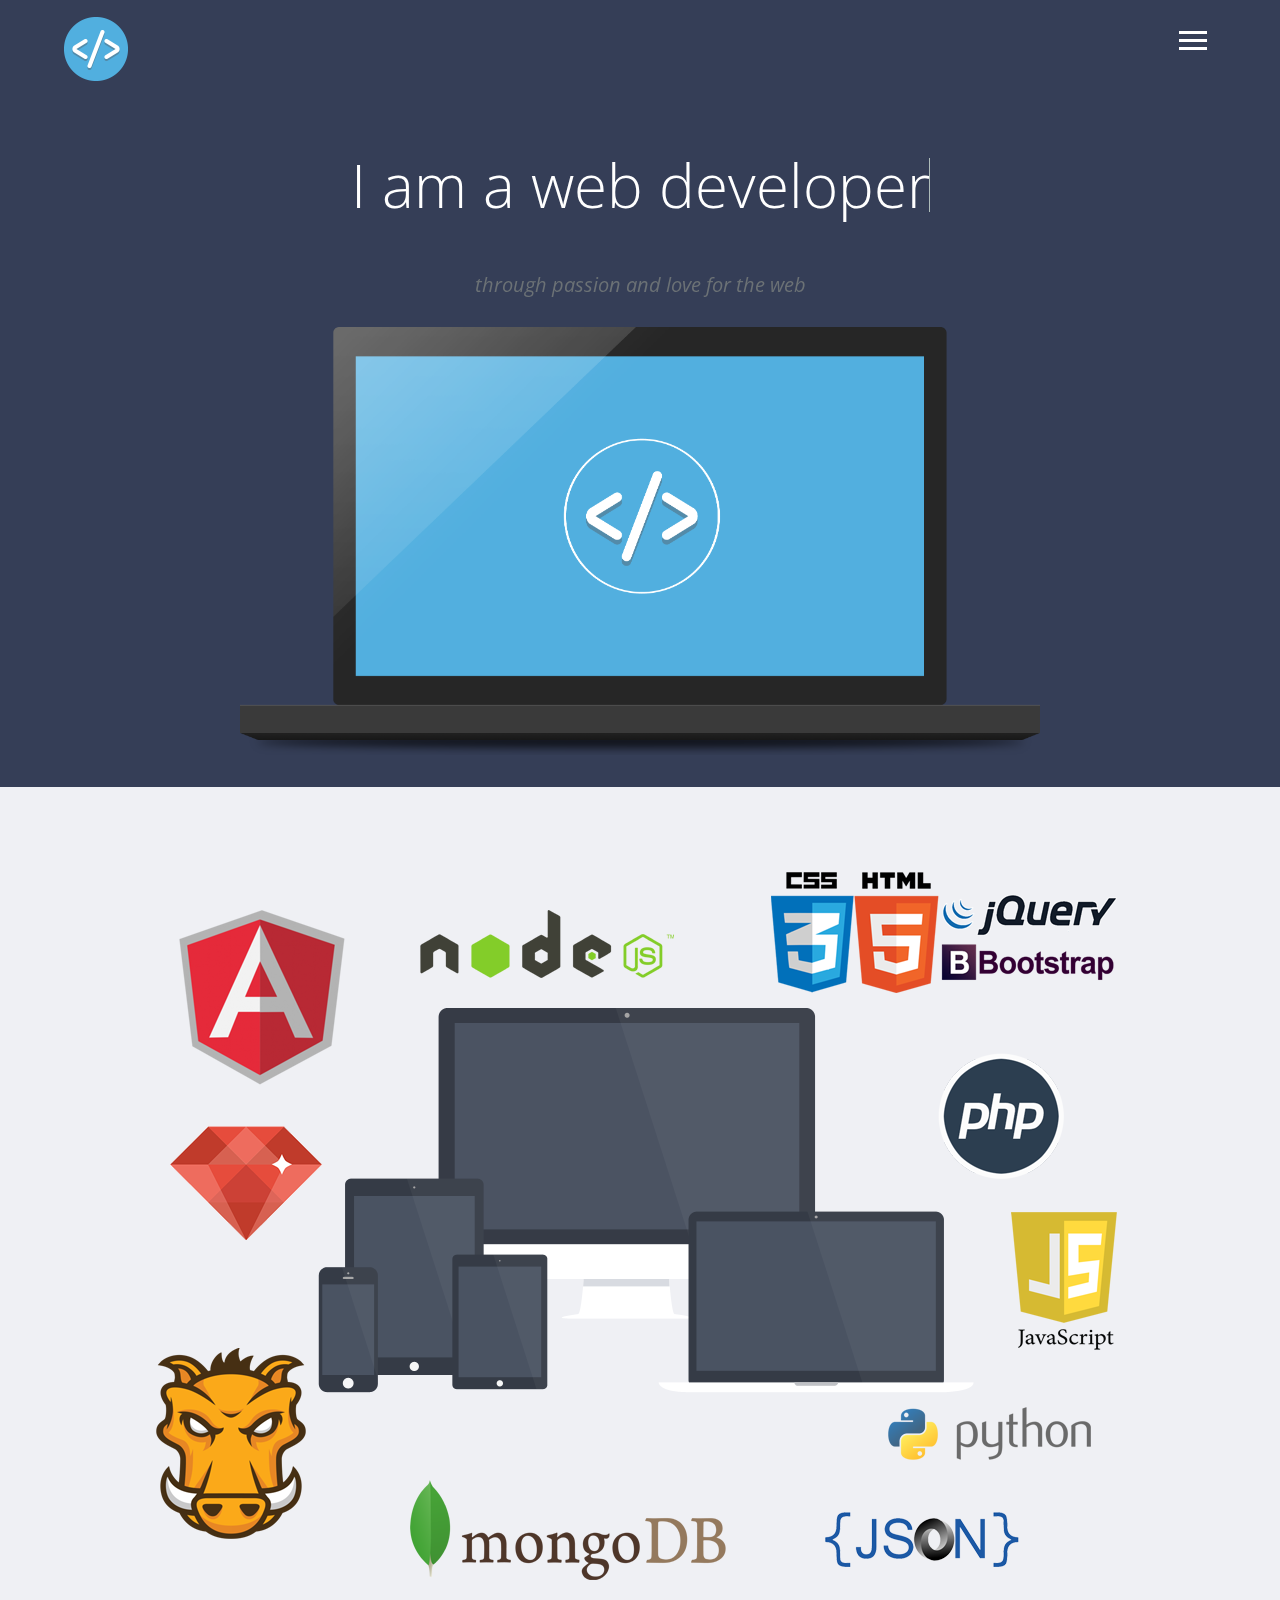
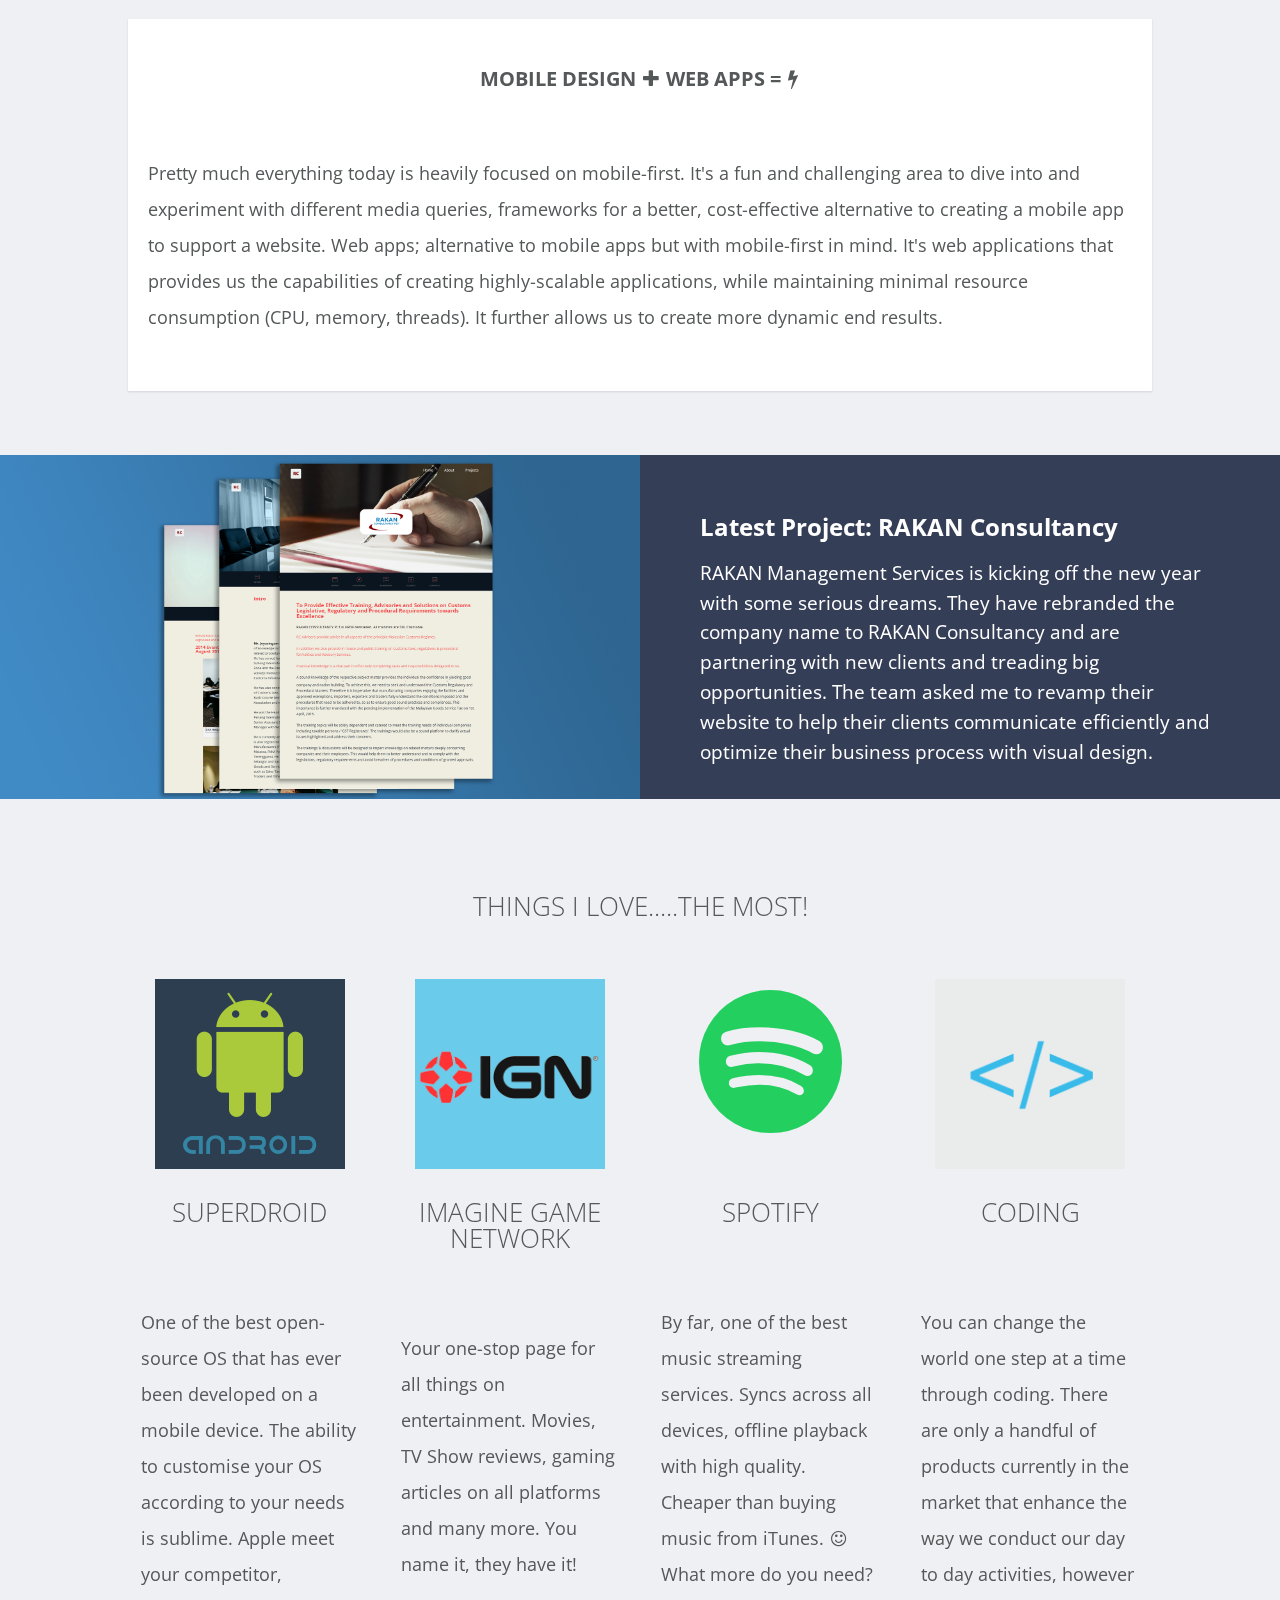
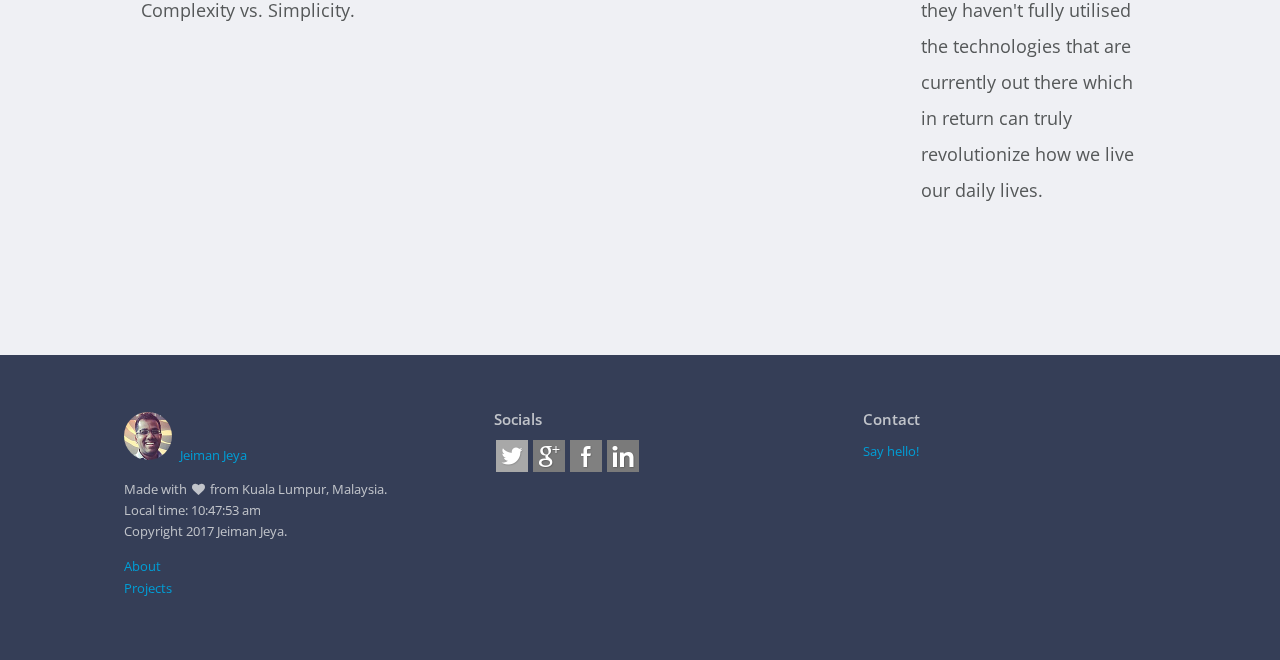
==== commit 0f4da94e: "Minor changes" ====
--- a/index.html
+++ b/index.html
@@ -141,7 +141,7 @@
                 </span>
                     <p>Made with <i class="fa fa-heart"></i> from Kuala Lumpur, Malaysia.
                         <br>Local time: <span id="clock">5:47:34 AM</span>
-                        <br>Copyright 2015 Jeiman Jeya.</p>
+                        <br>Copyright 2017 Jeiman Jeya.</p>
 
                     <ul>
                         <li><a href="about.html">About</a>
